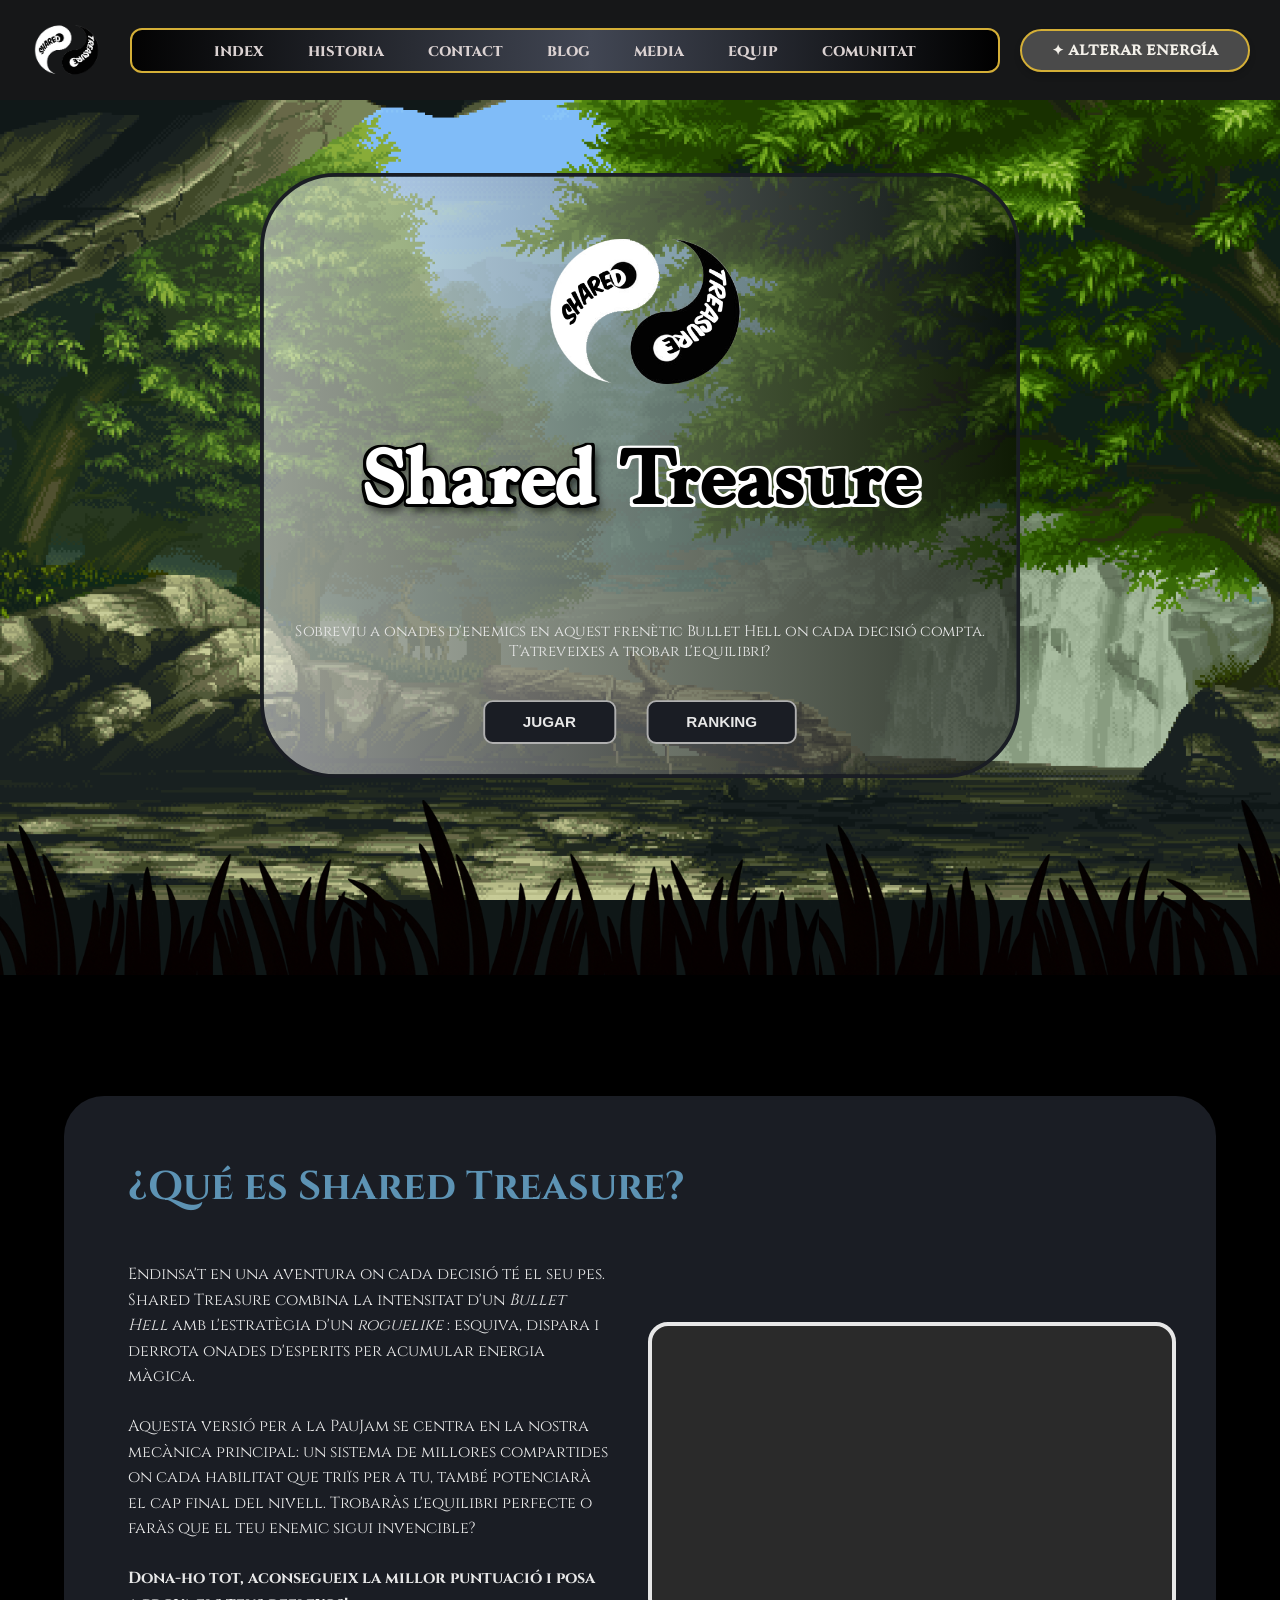
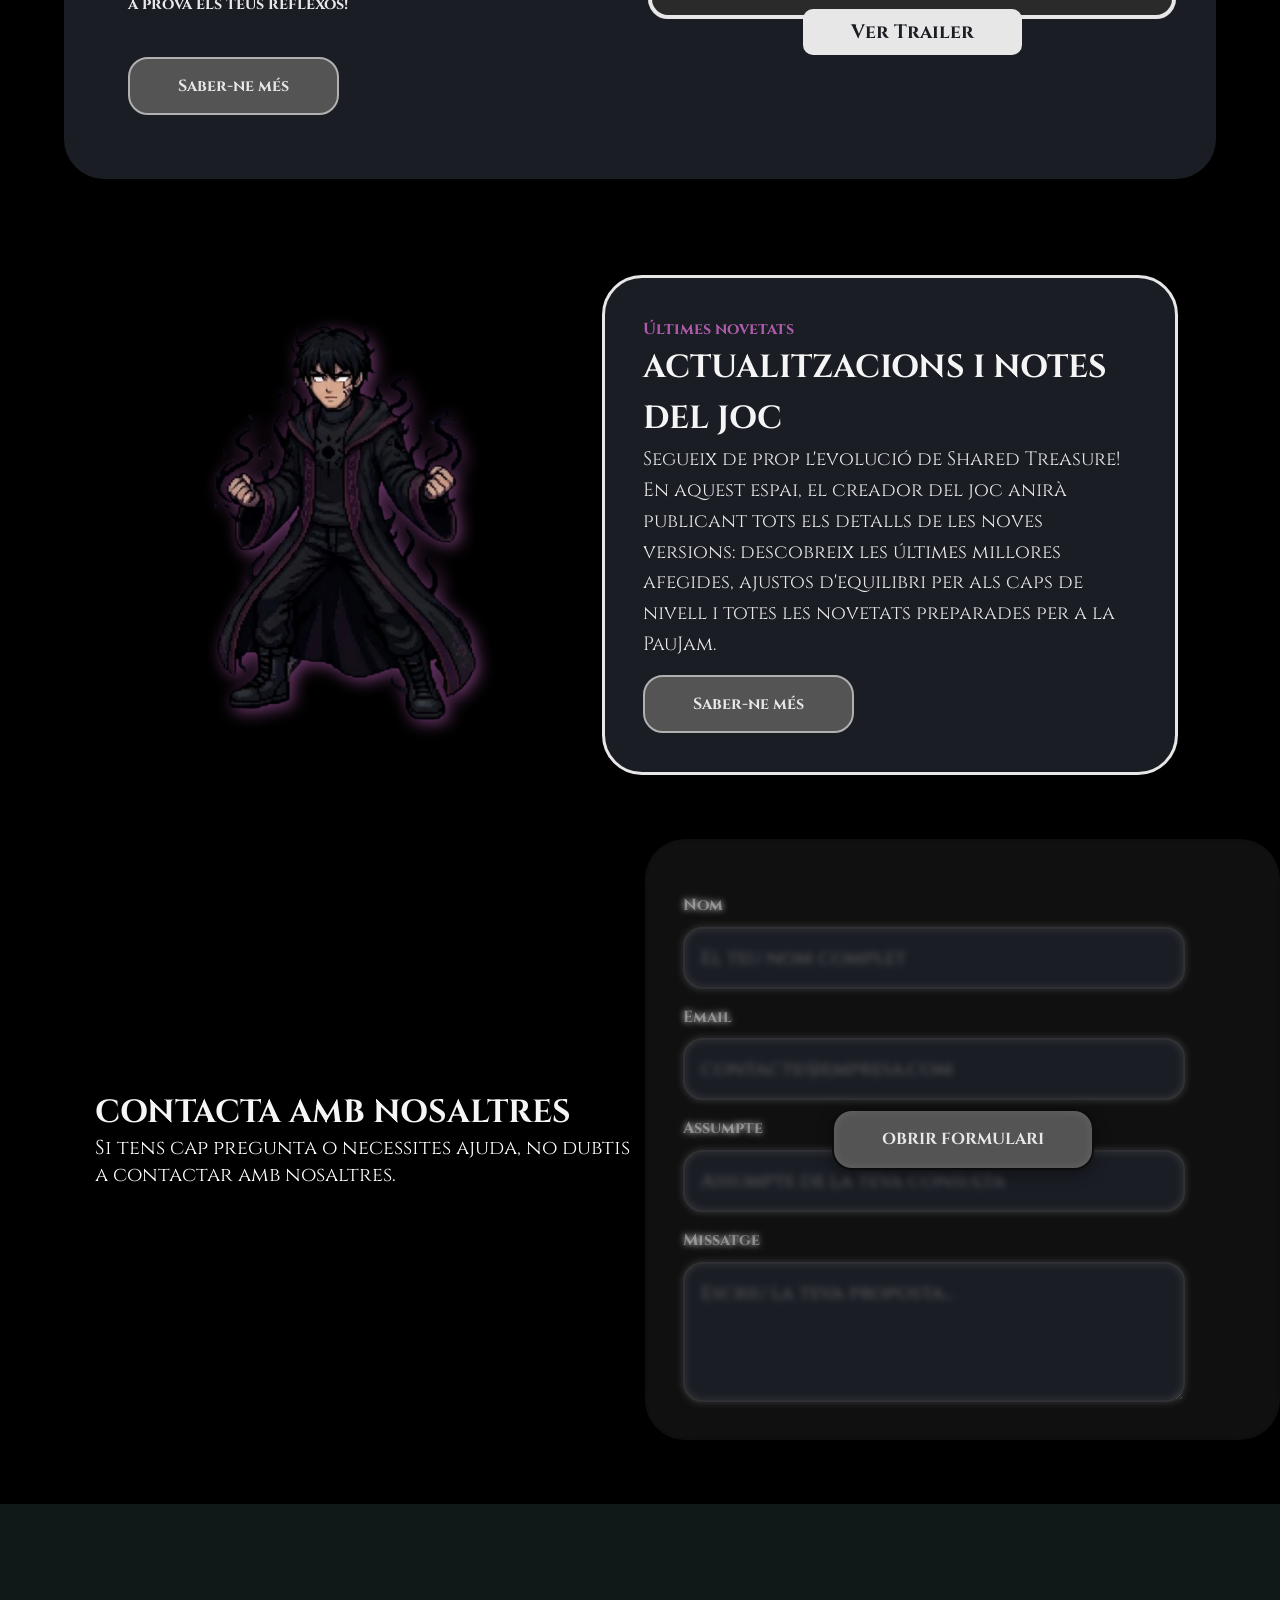
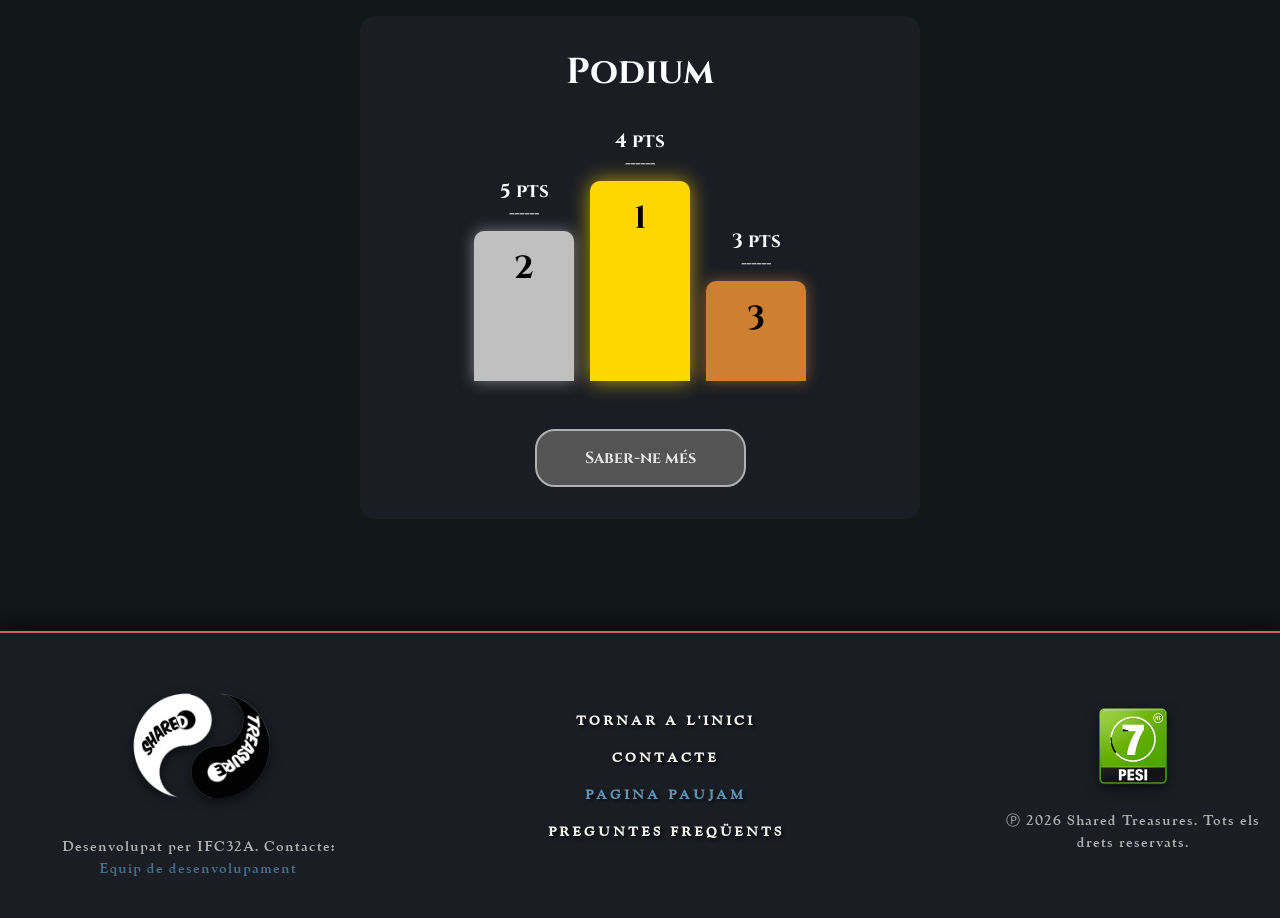
==== index.html @ 717f4143 "Refactor contactoIndex layout to use grid for better responsiveness and adjust padding for improved " ====
<!DOCTYPE html>
<html lang="es" data-theme="light">
<head>
    <meta charset="UTF-8">
    <meta name="viewport" content="width=device-width, initial-scale=1.0">

    <title>Shared Treasure</title>
 
    <link href="https://fonts.googleapis.com/css2?family=Cinzel:wght@600;800&family=Crimson+Text:ital,wght@0,400;0,600;1,400&display=swap" rel="stylesheet">
    <link rel="icon" href="assets/images/game-logo.png">
    <title>Project Y</title>
    <link rel="stylesheet" href="StylesCSS/styleIndex.css">
    <link rel="stylesheet" href="StylesCSS/style.css">
    <link rel="stylesheet" href="StylesCSS/headerYFooter.css">
    <link rel="stylesheet" href="./StylesCSS/subsites/contacte.css">
    <link rel="stylesheet" href="StylesCSS/lightTheme.css">
    
    


</head>
<body class="bodyIndex">
    <header>
        <div class="box" style="grid-area: box1;">  
            <img class="logo" src="assets/images/game-logo.png" alt="imagen del logo del juego"> 
        </div>
        
        <div class="center-nav" style="grid-area: box2;">
            <input type="checkbox" id="menu-toggle" class="menu-toggle">
            <label for="menu-toggle" class="hamburger">☰</label>
            <ul>
                <li><a href="index.html">Index</a></li>
                <li><a href="subsites/historia.html">Historia</a></li>
                <li><a href="subsites/contacte.html">Contact</a></li>
                <li><a href="subsites/blog.html">Blog</a></li>
                <li><a href="subsites/media.html">Media</a></li>
                <li><a href="subsites/equip.html">Equip</a></li>
                <li><a href="subsites/comunidad.html">comunitat</a></li>      
            </ul>
        </div>
        
        <div class="change-theme" style="grid-area: box3;">
            <button class="theme-toggle" id="theme-toggle" aria-label="Cambiar Tema Color"> ✦ Alterar Energía </button>
        </div>   
    </header>
    <img id="easter-egg" src="assets/images/characters/nerd-emoji.gif" style="display: none; position: fixed; top: 50%; left: 50%; transform: translate(-50%, -50%); z-index: 9999; width: 300px;">


    <section class="heroSection ">
    
    <div class="heroContent">
        <img class="hero-logo" src="assets/images/game-logo.png" alt="Logo de Shared Treasure">
        <h1>Shared <span class="inverse">Treasure</span></h1>
        <p>Sobreviu a onades d'enemics en aquest frenètic Bullet Hell on cada decisió compta. T'atreveixes a trobar l'equilibri?</p>
        <div class="hero-buttons">
            <a href="https://kitsune076.itch.io/shared-treasure"><button class="heroBtn" type="button">JUGAR</button></a>
            <a href="subsites/comunidad.html"><button class="heroBtn" type="button">RANKING</button></a>
        </div>
    </div>

    <div class="shape-divider">
        <div class="franja-negra"></div>
    </div>
    </section>

    <section class="about-section ">
        <div class="about-content autoShow">
            <h2>¿Qué es Shared Treasure?</h2>

            <div class="about-grid">
                <div class="about-text">
                    <p>Endinsa't en una aventura on cada decisió té el seu pes. Shared Treasure combina la intensitat d'un <em>Bullet Hell</em> amb l'estratègia d'un <em>roguelike</em> : esquiva, dispara i derrota onades d'esperits per acumular energia màgica.</p>

                    <p>Aquesta versió per a la PauJam se centra en la nostra mecànica principal: un sistema de millores compartides on cada habilitat que triïs per a tu, també potenciarà el cap final del nivell. Trobaràs l'equilibri perfecte o faràs que el teu enemic sigui invencible?</p>

                    <p><strong>Dona-ho tot, aconsegueix la millor puntuació i posa a prova els teus reflexos!</strong></p>
                    <button class="btn-learn-more"><a href="subsites/historia.html"> Saber-ne més</a></button>
                </div>

                <div class="about-video">
                    <video src="assets/videos/media/trailerJuego.mp4" autoplay loop>
                    Error, no supported video format. Please try again later.
                    </video>
                    <div class="watch-trailer-text">Ver Trailer</div>
                </div>
            </div>
        </div>
    </section>
    <section class="history-section ">

        <div class="image-history imageReveal">
            <img src="./assets/images/characters/Lin-Completo.png" class="Lin-img" alt="Imagen de Lin">
        </div>

        <div class="text-history autoShow">
            
            <h5>Últimes novetats</h5>
            <h2>Actualitzacions i notes del Joc</h2>
            <p>Segueix de prop l'evolució de Shared Treasure! En aquest espai, el creador del joc anirà publicant tots els detalls de les noves versions: descobreix les últimes millores afegides, ajustos d'equilibri per als caps de nivell i totes les novetats preparades per a la PauJam.</p>
            <button class="btn-learn-more" > <a href="subsites/blog.html"> Saber-ne més</a></button>

        </div>
            
    </section>

<section class="contactoIndex"> 
    <div class="contactoIndex-content autoShow " style="grid-area: box1">    
            <h2>Contacta amb nosaltres</h2>
            <p>Si tens cap pregunta o necessites ajuda, no dubtis a contactar amb nosaltres.</p>
        </div>
        <div class="contactoformOculto autoShow" >    
                  <div class="block-overlay">
                     <a href="subsites/contacte.html" class="btn-reveal"> OBRIR FORMULARI</a>
                 </div>

                <form id="contacte-form" class="contacte-form-fake">
                        <div class="form-group">
                            <label for="nombre">Nom</label>
                            <input type="text" disabled placeholder="El teu nom complet">
                        </div>

                        <div class="form-group">
                            <label for="email">Email</label>
                            <input type="email" disabled placeholder="contacte@empresa.com">
                        </div>

                        <div class="form-group">
                            <label for="asunto">Assumpte</label>
                            <input type="text" disabled placeholder="Assumpte de la teva consulta">
                        </div>

                        <div class="form-group">
                            <label for="mensaje">Missatge</label>
                            <textarea rows="4" disabled placeholder="Escriu la teva proposta..."></textarea>
                        </div>
                 </form>        
        </div>       
</section>
<div class="containerPrincipal-comunidad">
    <div class="container-comunidad autoShow"  style="grid-area: box2">
        <section>
            <h2>Podium</h2>
            <section class="podium">
                <section>
                    <div>
                        <p class="points2">5 pts</p>
                        <h4 id="namePlayer2">------</h4>
                    </div>
                    <div class="second-place">2</div>
                </section>
                <section>
                    <div>
                        <p class="points1">4 pts</p>
                        <h4 id="namePlayer1">------</h4>
                    </div>
                    <div class="first-place">1</div>
                </section>
                <section>
                    <div>
                        <p class="points3">3 pts</p>
                        <h4 id="namePlayer3">------</h4>
                    </div>
                    <div class="third-place">3</div>
                </section>
            </section>
        </section>
        <section >
        <button class="btn-learn-more"><a href="subsites/comunidad.html"> Saber-ne més</a></button>
</div>

</div>
     

    
    <footer>
     <div class="container-logo-footer" style="grid-area: box1;">  
            <img class="logo-footer" src="assets/images/game-logo.png" alt="imagen del logo del juego"> 
            <p>Desenvolupat per IFC32A. Contacte: <a href="subsites/equip.html">Equip de desenvolupament</a> </p>   
    </div>
   
    <div class="footer-nav" style="grid-area: box2;">
            <input type="checkbox" id="menu-toggle" class="menu-toggle">
            <ul>
                <li><a href="index.html">Tornar a l'inici</a></li>
                <li><a href="subsites/contacte.html">Contacte</a></li>
                <li><a href="https://jaumepericasoliver.github.io/paujam_25_26/" style="color: #5D93B4; text-decoration: none;">Pagina PauJam</a></li>    
                <li><a href="subsites/comunidad.html">Preguntes Freqüents</a></li>                  
            </ul>
    </div>
         <div class="Container-pesi" style="grid-area: box3;">  
            <img class="logoPesi" src="assets/images/pesi.png" alt="imagen del logo de pesi"> 
            <p>Ⓟ 2026 Shared Treasures. Tots els drets reservats.</p>
    </div>
    </footer>

   
  
    <script src="scripts/header.js"></script>
    <script src="scripts/alterarenergia.js"></script>
    <script src="scripts/fetch.js"></script>
</body>
</html>
---- StylesCSS/styleIndex.css ----
:root {
    --shader-angle: 150deg;
}

body {
    background-color: #101818 !important;

}
/* Sección hero */
.heroSection {
    position: relative; /* Clave para posicionar el shape divider abajo */
    height: 100vh;
    display: flex;
    justify-content: center;
    align-items: center;
    text-align: center;
    overflow: hidden;

    background-image: url('../assets/images/backgrounds/1b456377a9dce67a7dc3630260aa7572.gif');
    /* 
    background-image: url('../assets/images/backgrounds/index_bkg_pixelArt.gif');            probar entre estos 2 fondos
    background-image: url('../assets/images/backgrounds/1b456377a9dce67a7dc3630260aa7572.gif');
    */
    background-size: cover;
    background-position: center;
    background-attachment: fixed;
}

.heroText{
    display: flex;
    flex-direction: column;
    justify-content: center;
    align-items: center;
}

.heroContent {
    display: flex;
    flex-direction: column;
    align-items: center;
    gap: 1rem;
    color: var(--color3);
    z-index: 2;
    padding: 2rem;
    max-width: 800px;
    margin-top: -100px;

    background: linear-gradient(90deg, #f7f7f88a 0%, #0708088a 100%);
    border: solid 4px var(--color0);
    border-radius: 80px;
}

.hero-logo {
    width: 250px;
}

/* h1 del titulo */
h1 {
    font-size: 5em;
    font-weight: bold;
    padding-bottom: 1em;
    color: #fff;
    font-family: 'IndiraK', Georgia, serif;

    /* text shadow es una alternativa a -webkit-text-stroke: #000 1px;, ya que se veia distinto dependiendo del navegador (en firefox se veia bien y en vivaldi no)*/

    text-shadow: 
        /* diagonal */
        -3px -3px 0 #000,  
         3px -3px 0 #000,
        -3px  3px 0 #000,
         3px  3px 0 #000,
        /* arriba, abajo, izquierda, derecha */
         0px -3px 0 #000,
         0px  3px 0 #000,
        -3px  0px 0 #000,
         3px  0px 0 #000,
        /* Sombra*/
         4px  6px 10px rgba(0, 0, 0, 0.85);
}

.inverse {
    color: #000;
    text-shadow: 
        /* diagonal */
        -3px -3px 0 #fff,  
         3px -3px 0 #fff,
        -3px  3px 0 #fff,
         3px  3px 0 #fff,
        /* arriba, abajo, izquierda, derecha */
         0px -3px 0 #fff,
         0px  3px 0 #fff,
        -3px  0px 0 #fff,
         3px  0px 0 #fff;
}
/* botones */
.hero-buttons {
    display: flex;
    gap: 2rem;
    margin-top: 1.5rem;
}
.heroBtn {
    background-color: var(--color0); 
    color: var(--color3);
    border: 2px solid var(--color2);
    padding: 12px 40px;
    border-radius: 10px;
    font-size: 1rem;
    font-weight: bold;
    cursor: pointer;

    transition: background-color 0.4s ease-in-out, var(--transitionEspaciadoLetras);
}

.heroBtn:hover {
    background-color: var(--color5);
    letter-spacing: var(--hoverEspaciadoLetras);
}

/* SHAPE DIVIDER - EFECTO PARALLAX (efecto de profundidad) */
.shape-divider {
    position: absolute;
    bottom: 0;
    left: 0;
    width: 100%;
    
    background-image: url('../assets/images/backgrounds/hierba-shape-divider3.png');
    background-repeat: repeat-x;
    background-position: bottom end;
    background-size: contain;
    
    height: 300px;
    z-index: 3;
    
    display: flex;
    align-items: flex-end;

    pointer-events: none; /* NO TOCAR, arregla un problema con los botones */
}

.franja-negra {
    width: 100%;
    background-color: black;
    height: 25px;
}

/* =========================================
   SECCIÓN ABOUT 
   ========================================= */
.about-section {
    background-color: black;
    color: var(--color3);
    padding: 6rem 5%;
    position: relative;
    z-index: 4;
}

.about-content {
    max-width: 1200px;
    margin: 0 auto;
    background-color: var(--color0);

    border-radius: 40px;
    padding: 4em;

}

.about-content h2 {
    font-family: 'Cinzel', serif;
    font-size: 2.5rem;
    margin-bottom: 3rem;
    color: var(--color6);
}

.about-grid {
    display: grid;
    grid-template-columns: 1fr;
    gap: 3rem;
}

.about-text p {
    margin-bottom: 1.5rem;
    line-height: 1.6;
    font-size: 1rem;
}
.btn-learn-more {
    background-color: var(--color1); 
    color: var(--color3);
    border: none;
    padding: 1em 3em;
    border-radius: 20px;
    font-size: 1rem;
    font-weight: bold;
    cursor: pointer;
    margin-top: 1rem;
    border: solid 2px var(--color2);
    font-family: 'Cinzel', serif;

    transition: background-color 0.5s ease-in-out, color 0.5s ease-in-out, padding 0.4s ease-in-out, var(--transitionEspaciadoLetras);
}

.btn-learn-more a {
    color: inherit;
    text-decoration: none;
}

.btn-learn-more:hover {
    background-color: var(--color2);
    color: var(--color0);
    padding: 1em 5em;
    letter-spacing: var(--hoverEspaciadoLetras);
}

.about-video {
    display: flex;
    flex-direction: column;
    align-items: center;
    position: relative;
}
.about-video video {
    width: 110%;
    aspect-ratio: 16 / 9;
    object-fit: cover;
    border-radius: 20px;
    background-color: #2a2a2a;

    border: solid 4px var(--color3);
}

.watch-trailer-text {
    background-color: var(--color3);
    color: var(--color0);
    padding: .5em 2.5em;
    font-weight: bold;
    font-size: 1.2rem;
    border-radius: 10px;
    text-align: center;
    
    margin-top: -10px; 
    position: relative;
    z-index: 2;
}

header {
    background-color: #182020;
}

.history-section {
    background-color: #000000;
    display: flex;
    justify-content: center;
    align-items: center;
    gap: 10px; 

    
}
.text-history {
    color: var(--color3);
   
    padding: 2em;
    border-radius: 40px;
    background-color: var(--color0);
    font-size: 1.2rem;
    line-height: 1.6;
    border: solid 3px var(--color3);
    width: 45%;
}
.text-history h2 {
    font-family: 'Cinzel', serif;
    font-size: 2rem;
    color: whitesmoke;
    text-transform: uppercase;
}

.text-history h5 {
    font-family: 'Cinzel', serif;
    color:rgba(186, 96, 181, 0.936);
    
}

.autoShow{
    animation: text-appear both;
    animation-timeline: view();
    animation-range: entry 20% cover 100vh;
}

@keyframes text-appear {
    from {
        opacity: 0;
        transform: translateY(100px);
    }
    to {
        opacity: 1;
        transform: translateY(0);
    }
}


.imageReveal {
    animation: image-reveal both;
    animation-timeline: view(50% 20%);

}

@keyframes image-reveal {
    from {
        opacity: 0;
        transform: translateY(100px);
    }
    to {
        opacity: 1;
        transform: translateY(0);
    }
}

.image-history  img{
    display: flex;
    width: 70%;
    border-radius: 20px;
filter: drop-shadow(4px 4px 8px rgba(162, 82, 158, 0.66));
}

.image-history {
    display: flex;
    justify-content: center;
    align-items: center;
    padding: 2em;
    
}

.contactoIndex {
    background-color: #000000;
    display: grid;
   grid-template-areas:
        "box1 box2";

     grid-template-columns: 1fr 1fr;
    justify-content: center;
    align-items: center;
    gap: 10px; 
    padding: 4em 0;
}

.contactoIndex h2 {
    font-family: 'Cinzel', serif;
    font-size: 2rem;
    color: whitesmoke;
    text-transform: uppercase;
}

.contactoIndex-content {
    color: white;
    padding-left: 15%;
   
}
.contactoIndex-content p{
    font-size: 20px;
}

.contactoformOculto {
    color: var(--color3);
    padding: 2em;
    border-radius: 40px;
    background-color: var(--color0);
    font-size: 1.2rem;
    line-height: 1.6;
    width: 100%;
    background: rgba(20, 20, 20, 0.6);
    padding-right: 15%;
    
}
.block-overlay{
position: absolute;
    top: 0;
    left: 0;
    width: 100%;
    height: 100%;
    z-index: 99; 
    display: flex;
    justify-content: center;
    align-items: center;
   border-radius: 40px;
    overflow: hidden;
    text-decoration: none;
    cursor: pointer;    
    backdrop-filter: blur(3px);    
    -webkit-backdrop-filter: blur(3px)
}

.btn-reveal {
    background-color: var(--color1);
    color: var(--color3);
    padding: 1em 3em;
    border-radius: 20px;
    font-size: 1rem;
    font-weight: bold;
    cursor: pointer;
    border: solid 2px rgba(0, 0, 0, 0.85);
    font-family: 'Cinzel', serif;
    text-transform: uppercase;
    text-decoration: none;
    outline: none;
    position: relative;
    overflow: hidden;
    display: inline-block;
    transition: all 0.4s cubic-bezier(0.25, 0.8, 0.25, 1);
    box-shadow: 0 4px 15px rgba(0, 0, 0, 0.4), inset 0 0 10px rgba(255, 255, 255, 0.1);
}

.btn-reveal a {
    color: inherit;
    text-decoration: none !important;
    display: block;
    border: none;
    outline: none;
}

.btn-reveal::before {
    content: '';
    position: absolute;
    top: 0;
    left: -100%;
    width: 100%;
    height: 100%;
    background: linear-gradient(120deg, transparent, rgba(255, 255, 255, 0.2), transparent);
    transition: all 0.6s;
}

.btn-reveal:hover {
    background-color: var(--color2);
    color: var(--color0);
    padding: 1em 4em;
    letter-spacing: .3em;
    box-shadow: 0 0 25px var(--color2);
    transform: translateY(-3px);
    border-color: var(--color0);
    outline: none;
}

.btn-reveal:hover::before {
left: 100%;
}

.btn-reveal:focus, .btn-reveal:active {
    outline: none !important;
    box-shadow: 0 0 25px var(--color2);
}
.container-comunidad {
    text-align: center;
    padding: 2rem;
    background-color: #1a1d24;
    margin: 2rem 5%;
    border-radius: 15px;
    color: #ffffff;
    font-size: x-large  ;
    width: 50%;
}
.containerPrincipal-comunidad {
    display: flex;
    justify-content: center;
    align-items: center;
    margin: 5em;
}

.podium {
    display: flex;
    align-items: flex-end;
    justify-content: center;
    gap: 1rem;
    margin: 2rem 0;
}

.podium > section {
    display: flex;
    flex-direction: column;
    align-items: center;
    width: 100px;
    transition: transform 0.3s ease;
}

.podium > section:hover {
    transform: translateY(-5px);
}

.podium p {
    margin: 0;
    font-size: 1.2rem;
    font-weight: bold;
}

.podium h4 {
    margin: 0;
    padding-bottom: 0.5rem;
    font-size: 0.9rem;
}

.first-place, .second-place, .third-place {
    width: 100%;
    display: flex;
    justify-content: center;
    padding-top: 1rem;
    font-size: 2rem;
    font-weight: bold;
    color: #000000;
    border-radius: 10px 10px 0 0;
}

.first-place {
    height: 200px;
    background-color: #FFD700;
    box-shadow: 0 0 20px rgba(255, 215, 0, 0.7);
}

.second-place {
    height: 150px;
    background-color: #C0C0C0;
    box-shadow: 0 0 15px rgba(192, 192, 192, 0.6);
}

.third-place {
    height: 100px;
    background-color: #CD7F32;
    box-shadow: 0 0 15px rgba(205, 127, 50, 0.6);
}

/* =========================================
   MEDIA QUERIES     
   ========================================= */

@media (min-width: 850px) {
    .about-grid {
        grid-template-columns: 1fr 1fr;
        gap: 4rem;
        align-items: center;
    }
}
@media(max-width: 1250px) {
    .history-section {
        display: flex;
        flex-direction: column;
    }
    .text-history {
        width: 70%;
    }
    .contactoIndex {
        display: flex;
        flex-direction: column;
        
    }
    .contactoformOculto {
        width: 70%;
    }
    .contactoIndex-content {
        padding-right: 15%;
    }
    .containerPrincipal-comunidad {
    display: flex;
    justify-content: center;
    align-items: center;

    margin: 0;
}
.container-comunidad {
   
    width: 80%;
}
}
@media (max-width: 768px) {
    .history-section {
        flex-direction: column;
    }
    .text-history {
        width: 90%;
    }
    .contactoIndex {
        display: flex;
        flex-direction: column;
        
        
    }
    .contactoformOculto {
        width: 80%;
        padding: 10%;
    }


    .heroContent {
        padding: 1.5rem;
        border-radius: 30px;
        width: 90%;
        margin-top: -50px;
    }

    .hero-logo {
        width: 180px;
    }

    h1 {
        font-size: 3em;
        padding-bottom: 0.5em;
    }

    .hero-buttons {
        flex-direction: column; 
        gap: 1rem;
        width: 100%;
    }

    .heroBtn {
        width: 100%; 
    }

    .shape-divider {
        height: 300px; 
        width: 900px;
    }
    
    .about-section {
        padding: 3rem 5%;
    }

    .about-content {
        padding: 2em 1.5em; 
        border-radius: 20px;
    }

    .about-content h2 {
        font-size: 1.8rem;
        margin-bottom: 1.5rem;
        text-align: center;
    }

    .btn-learn-more {
        width: 100%;
        text-align: center;
        padding: 1em;
    }

    .btn-learn-more:hover {
        padding: 1em; 
    }

    .about-video video {
        width: 100%;
    }
}
@media (max-width: 1700px) {
    .shape-divider {
        height: 200px;
    }

    .scroll-cover-container {
        margin-top: -225px; 
    }
    .heroContent {
        margin-top: -150px; 
        transform: scale(0.95);
    }
    .hero-logo {
        width: 220px;
    }
}
@media (max-width: 412px){
    .shape-divider {
        height: 250px;
        width: 700px;
    }
    .franja-negra {
        height: 100px;
    }
    .history-section h2{
        font-size: 1.5rem;
    }
}
---- StylesCSS/style.css ----
/* Este es el archivo css principal, contiene todos los elementos comunes que se pueden repetir en los diferentes archivos */
:root {
    /*PALETA DE COLORES  (por ahora colores provisionales)*/
    --color0: #1A1D24; /* negro claro*/
    --color00: #1a1d24e5; /* negro claro con transparencia */
    --color1: #545454; /* Gris oscuro*/
    --color2: #B0B0B0; /* Gris claro*/
    --color3: #E7E7E7; /* Blanco */
    --color4: #FFDC4A; /* Amarillo */
    --color5: #4a7c59; /* Verde */
    --color6: #5d93b4; /* Azul */
    --color6b: #2460ad; /* Azul oscuro*/
    --color7: #c16767; /* rojo */
    --color7b: #a02323; /* tono más oscuro del rojo */

    /* Animaciones ()*/
    --transitionEspaciadoLetras: letter-spacing 0.4s ease-in-out;
    --hoverEspaciadoLetras: 0.5em;
}
* { /*esto reduce los bordes "predeterminados" del navegador*/
    margin: 0;
    padding: 0;
    box-sizing: border-box;
}

/* Linea horizontal */
.horizontal-line{
    margin: 0 10%;
    margin-top: 5rem;
    margin-bottom: 0;
    border-radius: 10px;
    padding: .2rem;
    border: none;
    background-color: #B0B0B0;
}

body {
    margin: 0;
    background-color: #4a4a4a; 
    font-family: 'IndiraK', Georgia, serif; 
}

body.dark-theme {
    --fondo-body: var(--color0); /* Cambia el fondo gris a negro claro */
    --color2: #333333;
}


@font-face {
    font-family: 'IndiraK';
    src: url('../assets/fonts/Indira_K.ttf') format('truetype');
    font-weight: normal;
    font-style: normal;
}
.h2-title-yellow {
    text-align: center;
    padding: .5em 0;
    color: var(--color4);
    font-size: 2em;
}
.h2-title-blue {
    text-align: center;
    padding: .5em 0;
    color: var(--color6);
    font-size: 2em;
}
.h2-title-green {
    text-align: center;
    padding: .5em 0;
    color: var(--color5);
    font-size: 2em;
}
---- StylesCSS/headerYFooter.css ----
/*CSS DE HEADER Y FOOTER */

@font-face {
    font-family: 'IndiraK';
    src: url('../assets/fonts/Indira_K.ttf') format('truetype');
    font-weight: normal;
    font-style: normal;
}
:root {
    --bg-claro: #F4F1EA;
    --bg-oscuro: #1A1D24;
    --accent-green: #4A7C59;
    --accent-glow: #68A678;
    --accent-gold: #D4AF37;
    --accent-blue: #5D93B4;
    --accent-earth: #C17767;
}

/* |-----------------------| Header |-----------------------| */

header {
    padding: 15px 30px;
    align-items: center;
    background-color: #383838;
    display: grid;
    text-decoration: none;
    color: #F4F1EA; 
    font-family: 'IndiraK', Georgia, serif;
    grid-template-columns: 80px 1fr auto;
    grid-template-areas: "box1 box2 box3";  
    border-bottom: 2px solid #222; 
    gap: 20px;
    position: sticky;
    top: 0;
    z-index: 1000;
    
    width: 100%;
    box-sizing: border-box;
    transition: all 0.4s ease; 
}

/* Efecto flotante SOLO cuando se hace scroll */
header.header-transparent {
    background-color: rgba(56, 56, 56, 0.8); 
    backdrop-filter: blur(3px); 
    
    width: 85%; 
    max-width: 1200px;
    margin: 15px auto; 
    top: 15px; 
    border-radius: 50px; 
    border: 2px solid var(--accent-gold);
    box-shadow: 0 10px 0px rgba(0, 0, 0, 0.3);
}

   header.header-transparent .logo {
        width: 40px;
    }

    header.header-transparent .theme-toggle {
        font-size: 0;
        width: 40px;
        height: 40px;
        padding: 0;
        border-radius: 50%;
    }

    header.header-transparent .theme-toggle::after {
        content: "✦";
        font-size: 15px;
    }

    header.header-transparent .center-nav {
        background: none; 
        border: none;    
        padding: 0;
        justify-content: center;
        position: static; 
    }

    header.header-transparent .hamburger {
        display: block; 
    }

    header.header-transparent .center-nav ul {
        display: none; 
        border-radius: 5px;
        flex-direction: column;
        position: absolute;
        top: 72px;
        width: 30%;
        background-color: rgba(49, 49, 49, 0.781);
        border-bottom: 2px solid #cca633;
        padding: 0px 0;
        gap: 15px;
        z-index: 1000;
        text-align: center;
        
    }

    header.header-transparent .menu-toggle:checked ~ ul {
        display: grid;
        
    }

    header.header-transparent .center-nav a {
        color: #f3eedc; 
        font-size: 15px;
    }

    header.header-transparent .center-nav a:hover {
        background-color: transparent;
        border-bottom: none;
        box-shadow: 0 2px 8px rgba(212, 175, 55, 0);
        border: 1px transparent ;
        color: var(--accent-gold);
        display: inline-block;
        transition: transform 0.3s ease, color 0.3s ease;
        font-size: 20px;
    
        
    }
    

.box {
    display: flex;
    align-items: center;
}

.logo {
    width: 70px;
    transition: width 0.3s ease;
}

.center-nav {
    display: flex;
    align-items: center;
    justify-content: center;
    border-radius: 12px; 
    background: linear-gradient(90deg, #030303 0%, #414653 53%, #000000 100%);
    border: var(--accent-gold) 2px solid; 
    padding: 10px 30px;
    transition: all 0.4s ease;
}



.menu-toggle {
    display: none;
}

.hamburger {
    display: none; 
    font-size: 28px;
    color: var(--accent-gold);
    cursor: pointer;
}

.center-nav ul {
    display: flex;
    list-style: none; 
    padding: 0;
    margin: 0;
    gap: 20px; 
}

.center-nav a {
    text-decoration: none;
    color: var(--color3); 
    font-family: 'IndiraK', Georgia, serif;
    font-size: 20px;
    font-weight: 800;
    text-transform: uppercase;
    padding: 6px 10px;
    border-radius: 6px;
    transition: all 0.2s ease;
    border: 2px solid transparent;
}

/* Hover con tus variables de color */
.center-nav a:hover {
    background-color: rgba(26, 29, 36, 0.8); /* Usa un tono oscuro para contrastar con el dorado */
    box-shadow: 0 2px 8px rgba(212, 175, 55, 0.4);
    border: 2px solid var(--accent-gold);
    color: var(--accent-gold);
}

.change-theme {
    display: flex;
    justify-content: flex-end;
    align-items: center;
}

.theme-toggle {
    display: inline-flex;
    align-items: center;
    justify-content: center;
    padding: 10px 30px;
    border-radius: 999px; 
    background-color: #4a4a4a; 
    border: 2px solid var(--accent-gold); 
    text-decoration: none;
    color: #F4F1EA; 
    font-family: 'IndiraK', Georgia, serif;
    font-size: 14px;
    font-weight: 700;
    text-transform: uppercase;
    cursor: pointer;
    box-shadow: 0 4px 6px rgba(0, 0, 0, 0.15); 
    transition: all 0.2s ease;
    white-space: nowrap;
}


.theme-toggle:hover {
    background-color: var(--accent-gold); 
    color: var(--bg-oscuro);
    transform: translateY(-2px);
    box-shadow: 0 6px 12px rgba(212, 175, 55, 0.3);
}


    
/* |-----------------------| Footer |-----------------------| */

footer {
    padding: 3vw 4vw;
    align-items: center;
    background-color: #1A1D24;
    display: grid;
    grid-template-columns: 25% 50% 25%;
    grid-template-areas: "box1 box2 box3";  
    border-top: 2px solid #4A7C59;
    box-shadow: 0 -10px 20px rgba(0, 0, 0, 0.5);
    gap: 2vw;
    width: 100%;
    box-sizing: border-box;
}

.container-logo-footer, .Container-pesi {
    display: flex;
    flex-direction: column;
    align-items: center;
    justify-content: center;
    text-align: center;
    gap: 15px;
}

.container-logo-footer p, .Container-pesi p {
    font-family: 'IndiraK', Georgia, serif;
    font-size: 0.90rem;
    color: #F4F1EA;
    opacity: 0.7;
    margin: 0;
    line-height: 1.5;
    letter-spacing: 1px;
}

.container-logo-footer a {
    color: #5D93B4;
    text-decoration: none;
    transition: color 0.3s ease;
    border-bottom: 1px solid transparent;
}

.container-logo-footer a:hover {
    color: #D4AF37;
    border-bottom: 1px solid #D4AF37;
    text-shadow: 0 0 8px rgba(212, 175, 55, 0.4);
}

.logo-footer {
    width: 100%;
    max-width: 150px;
    height: auto;
    filter: drop-shadow(0px 4px 6px rgba(0, 0, 0, 0.6));
}

.logoPesi {
    width: 100%;
    max-width: 180px;
    height: auto;
    filter: drop-shadow(0px 4px 6px rgba(0, 0, 0, 0.6));
}

.footer-nav {
    display: flex;
    justify-content: center;
    align-items: center;
    width: 100%;
}

.footer-nav .menu-toggle {
    display: none;
}

.footer-nav ul {
    display: flex;
    flex-direction: column; 
    align-items: center;    
    list-style: none; 
    padding: 0;
    margin: 0;
    gap: 15px; 
}

.footer-nav a {
    text-decoration: none;
    color: #F4F1EA; 
    font-family: 'IndiraK', Georgia, serif;
    font-size: 0.8rem;
    font-weight: 700;
    text-transform: uppercase;
    letter-spacing: 3px; 
    padding: 5px 20px;
    position: relative;
    transition: all 0.3s ease; 
    text-shadow: 2px 2px 4px rgba(0, 0, 0, 0.8); 
}

.footer-nav a:hover {
    color: #68A678; 
    text-shadow: 0 0 10px rgba(104, 166, 120, 0.6), 0 0 20px rgba(104, 166, 120, 0.4); 
    transform: scale(1.08); 
}

.footer-nav a::after {
    content: '';
    position: absolute;
    width: 0%;
    height: 2px;
    bottom: -2px;
    left: 50%;
    transform: translateX(-50%);
    background-color: #68A678;
    box-shadow: 0 0 8px #68A678; 
    transition: width 0.3s ease;
}

.footer-nav a:hover::after {
    width: 80%; 
}

/* |-----------------------| MEDIA QUERIES |-----------------------| */

@media (max-width: 1300px) {
    .center-nav a {
        text-decoration: none;
        color: #dbd2d2; 
        font-family: 'Cinzel', Georgia, serif; 
        font-size: 14px;
        font-weight: 800;
        text-transform: uppercase;
        padding: 6px 10px;
        border-radius: 6px;
        transition: all 0.2s ease;
    }
}

@media (max-width: 1150px) {
    .theme-toggle {
        font-size: 0;
        width: 45px;
        height: 45px;
        padding: 0;
        border-radius: 50%;
    }

    .theme-toggle::after {
        content: "✦";
        font-size: 20px;
    }
}

@media (max-width: 970px) {
    header {
        grid-template-columns: 50px 1fr 50px;
        padding: 10px 20px;
        gap: 15px;
    }

    .logo {
        width: 50px;
    }

    .theme-toggle {
        font-size: 0;
        width: 45px;
        height: 45px;
        padding: 0;
        border-radius: 50%;
    }

    .theme-toggle::after {
        content: "✦";
        font-size: 20px;
    }

    .center-nav {
        background: none; 
        border: none;    
        padding: 0;
        justify-content: center;
        position: static; 
    }

    .hamburger {
        display: block; 
    }

    .center-nav ul {
        display: none; 
        flex-direction: column;
        position: absolute;
        top: 65px;
        left: 0;
        width: 100%;
        background-color: #383838;
        border-bottom: 2px solid #cca633;
        padding: 20px 0;
        gap: 15px;
        z-index: 1000;
        text-align: center;
    }

    .menu-toggle:checked ~ ul {
        display: flex;
    }

    .center-nav a {
        color: #f3eedc; 
        font-size: 16px;
    }

    .center-nav a:hover {
        background-color: #4a4a4a;
        border-bottom: none; 
        color: #cca633; 
    }
}

@media (max-width: 800px) {
    footer {
        grid-template-columns: 1fr;
        text-align: center;
        grid-template-areas: 
            "box1"
            "box2"
            "box3";
        gap: 50px;
    }

    .container-logo-footer, .Container-pesi {
        flex-direction: column;
        gap: 10px;
    }
    header.header-transparent .center-nav ul {
        width: 80%;
        left: 10%;
        top: 61px;
    }
    .footer-nav ul {
        flex-direction: column;
        gap: 10px;
    }
}
---- StylesCSS/subsites/contacte.css ----
body {
    font-family: "Cinzel";
    color: #FFF;

    background-image: url(../../assets/images/backgrounds/pixel_art-bkg-animated.gif);
    background-size: cover;
    background-position: center;
    background-attachment: fixed;
}

header {
    background-color: #161718;
    border: none;
}

.contacte-container{
    background-color: rgba(0, 0, 0, 0.932);
    width: 90%; 
    max-width: 1200px;
    margin: -0.01em auto; /* para que no quede una linea entre contenedores */
    margin-bottom: 4em;
    padding: 2em;
    border-radius: 20px;
}
/*titulo (fondo imagen)*/
.contacte-title {
    background: radial-gradient(circle, #000000 13%, #ffffff00 78%);
    min-height: 60vh;

    display: flex;
    justify-content: center;
    align-items: center;

    position: relative;
    color: var(--color7);
    overflow: hidden;
}

.contacte-title div {
    z-index: 2;
    position: relative;
    border-radius: 40px;
    padding: 2em;
    border: solid 2px var(--color7);
}

.contacte-subtitle {
    text-align: center;
    padding: 1em 0;
    color: var(--color2);
    font-size: 2em;
    color: var(--color3);
    background: linear-gradient(90deg, #f5f2f200 20%, #1a1d24 30%, #1a1d24 70%, #ffffff00 80%);

}
/* apartado de info contacto */

.contact-grid {
    display: grid;
    grid-template-columns: 1fr;
    gap: 3rem;
    padding: 4rem 5%;
    max-width: 1400px;
    margin: 0 auto;
    color: var(--color7);
}
.contacte-info {
    text-align: center;
}
.contacte-info strong {
    color: var(--color7);
}
.contacte-link {
    border-bottom: solid 1px var(--color7);
}
.contacte-link:hover {
    border-bottom: none;
}
.contacte-info h2 {
    font-size: 2em;
    margin-bottom: 2rem;

    padding: .5em;
    background-color: var(--color0);
    border-radius: 40px;
}
.contacte-info p {
    line-height: 1.5;
    margin-bottom: 1.5rem;
    color: var(--color3);
    font-size: 1.2em;
}

.contacte-info a {
    color: var(--color7);
    text-decoration: none;
    transition: color 0.3s, var(--transitionEspaciadoLetras);
}
.contacte-info a:hover {
    color: var(--color7b);
    letter-spacing: .2em;
}
/* formulario ----------------------->*/

.contact-form-container {
    background-color: #18181896;
    padding: 2.5rem;
    border-radius: 12px;
    border: solid 1px var(--color7);
}
.contact-form {
    display: flex;
    flex-direction: column;
    gap: 1.5rem;
}

.form-group {
    display: flex;
    flex-direction: column;
    gap: .5rem;
    margin-top: 1rem;
}

.form-group label {
    font-weight: bold;
    color: var(--color3);
    font-size: 1rem;
}

.form-group input,
.form-group textarea {
    width: 100%;
    padding: 1rem;
    background-color: var(--color0);
    border: 2px solid var(--color1);
    color: white;
    border-radius: 20px;
    font-family: inherit;

    font-size: 1em;
}

.form-group input:focus,
.form-group textarea:focus {
    outline: none;
    border-color: var(--color7);
    box-shadow: 0 0 10px var(--color7b);
}

.btn-submit-container {
    display: flex;
    justify-content: center;
}
.btn-submit {
    margin-top: 1.5rem;
    padding: 1rem 2rem;

    background-color: var(--color7);
    color: var(--color3);
    border: none;
    border-radius: 10px;
    font-size: 1rem;
    font-weight: bold;
    font-family: inherit;
    cursor: pointer;
    transition: background-color 0.3s, transform 0.1s, var(--transitionEspaciadoLetras);

}
.btn-submit:hover {
    background-color: var(--color7b);
    letter-spacing: var(--hoverEspaciadoLetras);
}

/* un pequeño cambio al footer para ajustarlo con la paleta de colroes de este apartado */
footer {
    border-top: 2px solid var(--color7);
}
.footer-nav a:hover {
    color: var(--color7); 
    text-shadow: 0 0 10px rgba(156, 58, 58, 0.6), 0 0 20px rgba(104, 166, 120, 0.4); 
}
.footer-nav a::after {
    background-color: var(--color7);
    box-shadow: 0 0 8px var(--color7b); 
}


/* MEDIA QUIERIES ---> */
@media (min-width: 850px) {
    
    .contact-grid {
        grid-template-columns: 1.2fr 1.2fr;
        gap: 4rem;
        align-items: start;
    }
}
@media (max-width: 850px) {
    .contacte-subtitle {
        font-size: 1.5em;
    }
    .contact-grid {
    padding: 4rem 0;
}
}
---- StylesCSS/lightTheme.css ----
body.light-theme {
    filter: invert(1) hue-rotate(180deg);
    background-color: #101818; 
}
body.light-theme img, 
body.light-theme video, 
body.light-theme .heroSection, 
body.light-theme .shape-divider{
    filter: invert(1) hue-rotate(180deg);
}

/* personalizaciones */
body.light-theme header {
    box-shadow: 0 10px 0px rgba(255, 255, 255, 0.3);
    background-color: var(--bg-claro);
}
body.light-theme header.header-transparent {
    background-color: var(--bg-oscuro);
}
body.light-theme .first-place {
    filter: invert(1) hue-rotate(180deg);
}
body.light-theme .second-place{
    filter: invert(1) hue-rotate(180deg);
}
body.light-theme .third-place {
    filter: invert(1) hue-rotate(180deg);
}
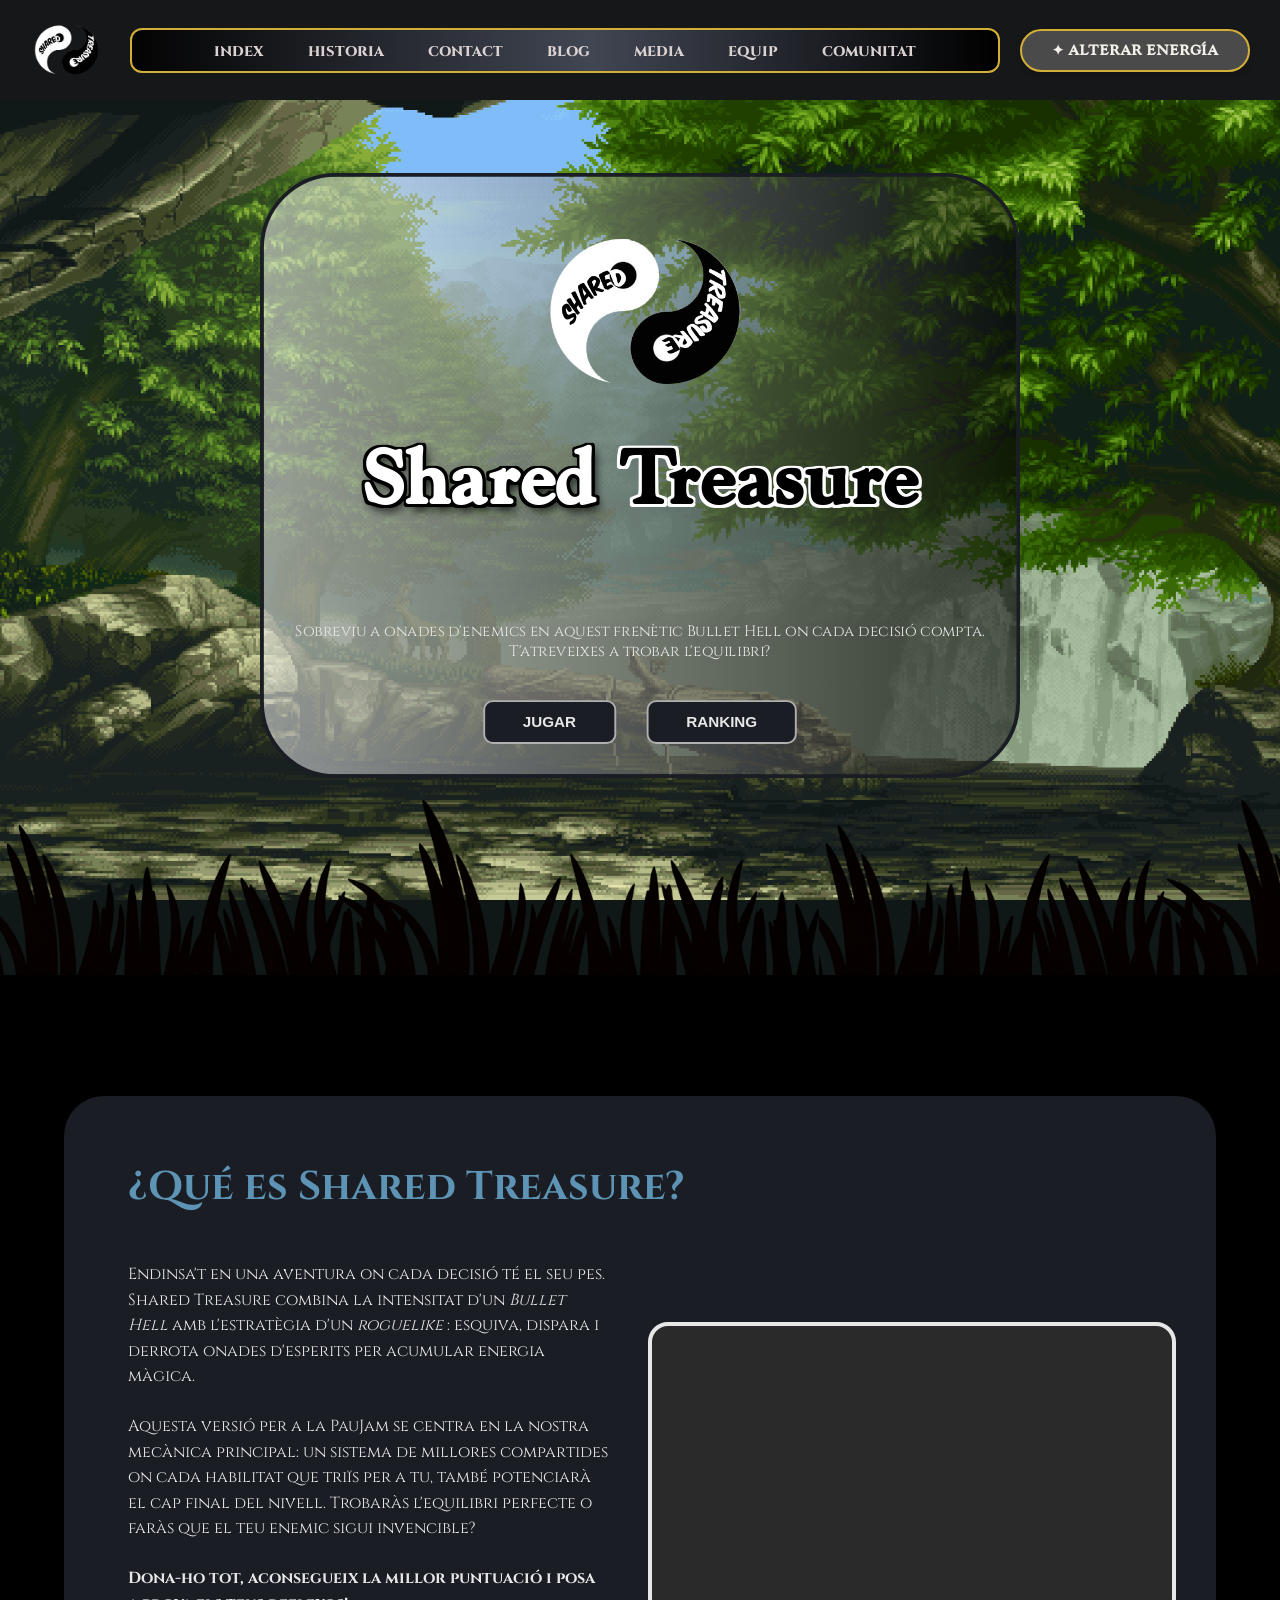
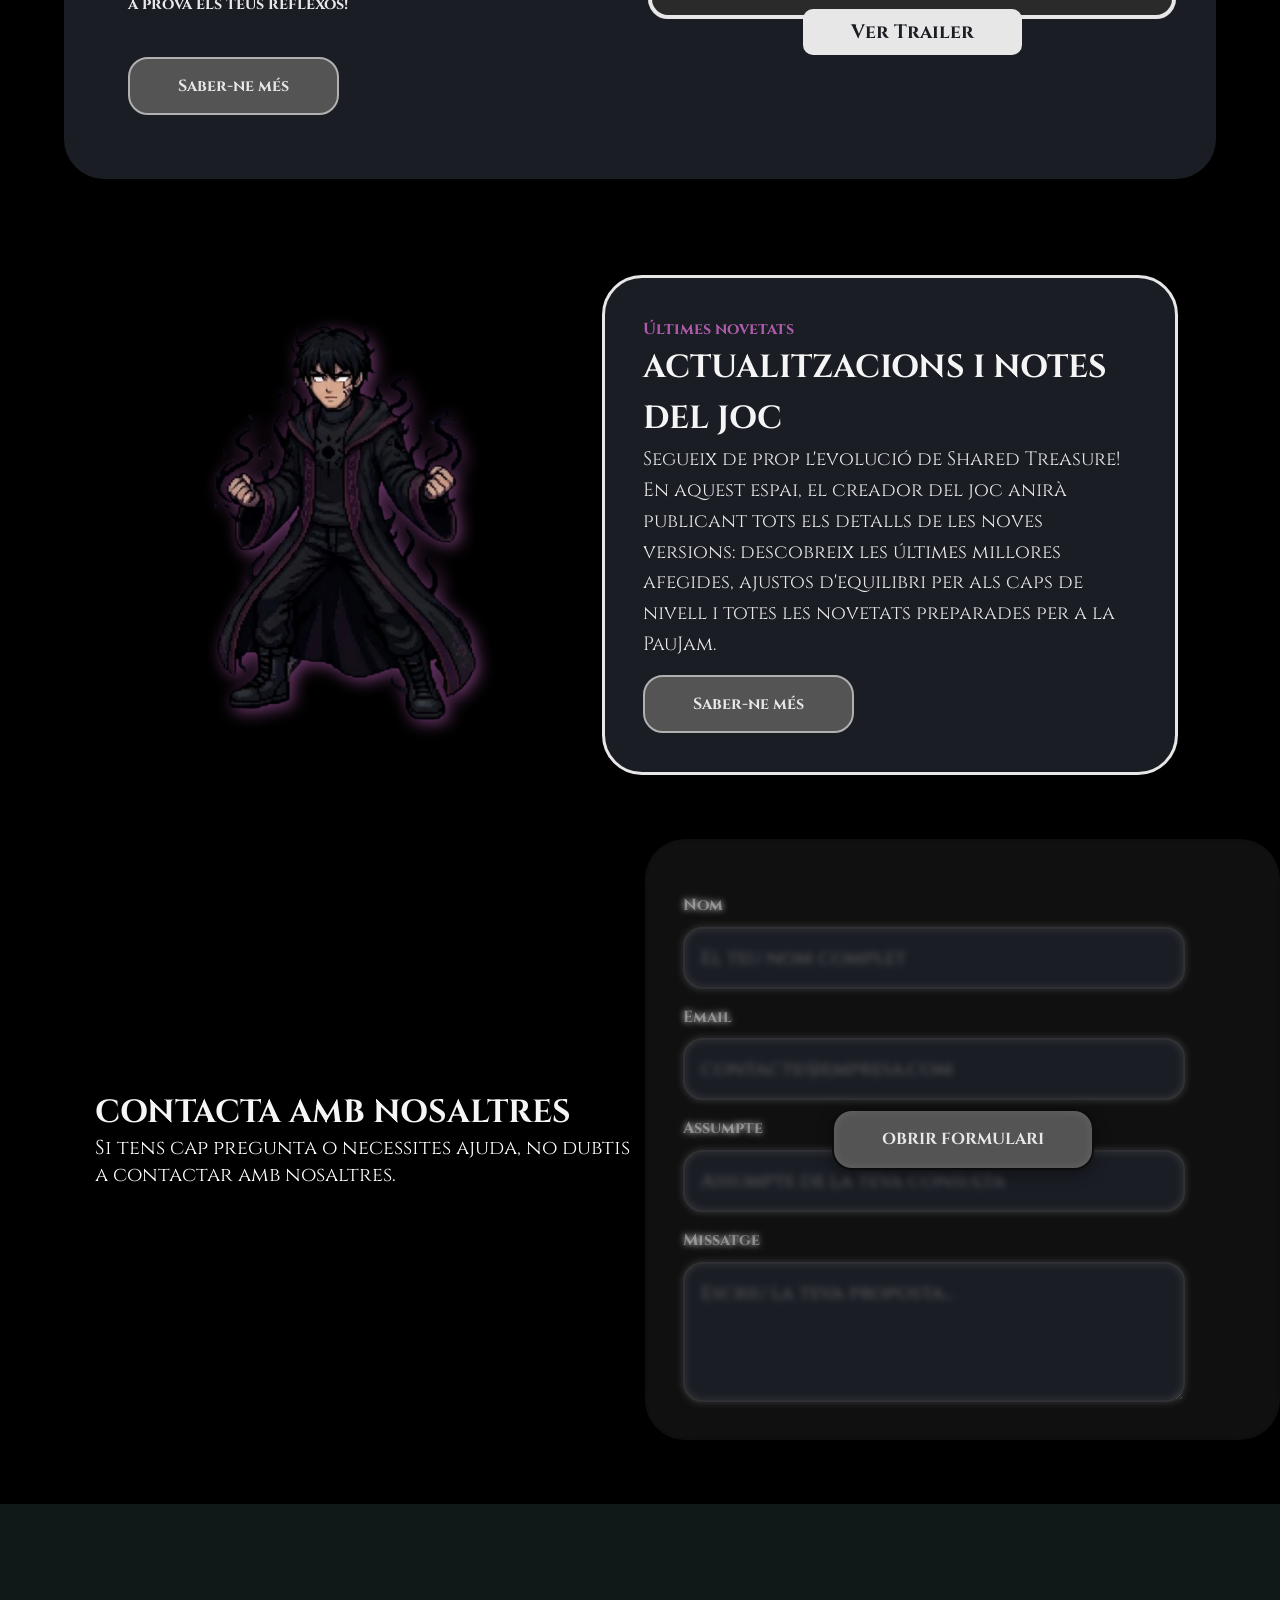
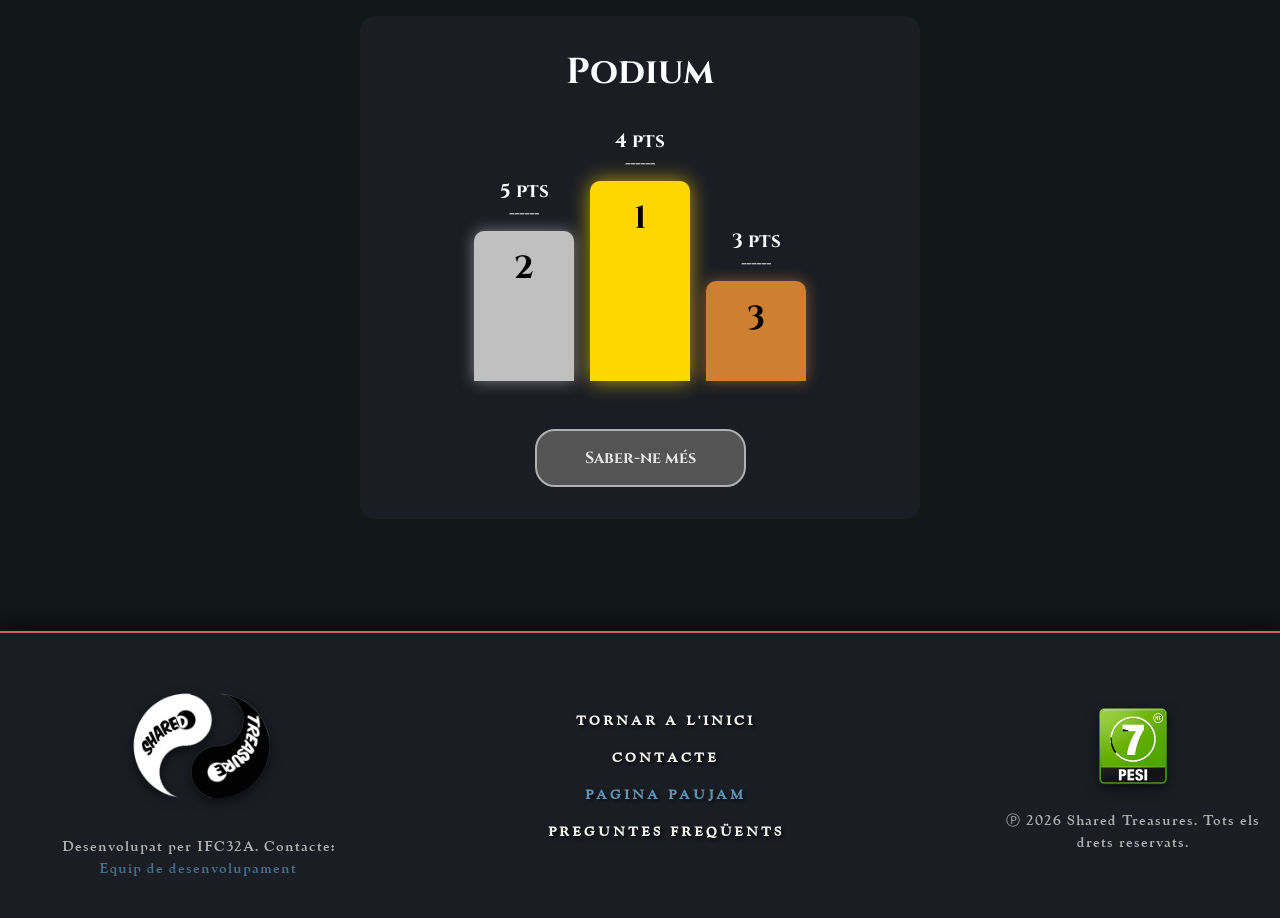
==== commit 88bfa816: "web traducida al catalan" ====
--- a/index.html
+++ b/index.html
@@ -1,5 +1,5 @@
 <!DOCTYPE html>
-<html lang="es" data-theme="light">
+<html lang="ca" data-theme="light">
 <head>
     <meta charset="UTF-8">
     <meta name="viewport" content="width=device-width, initial-scale=1.0">
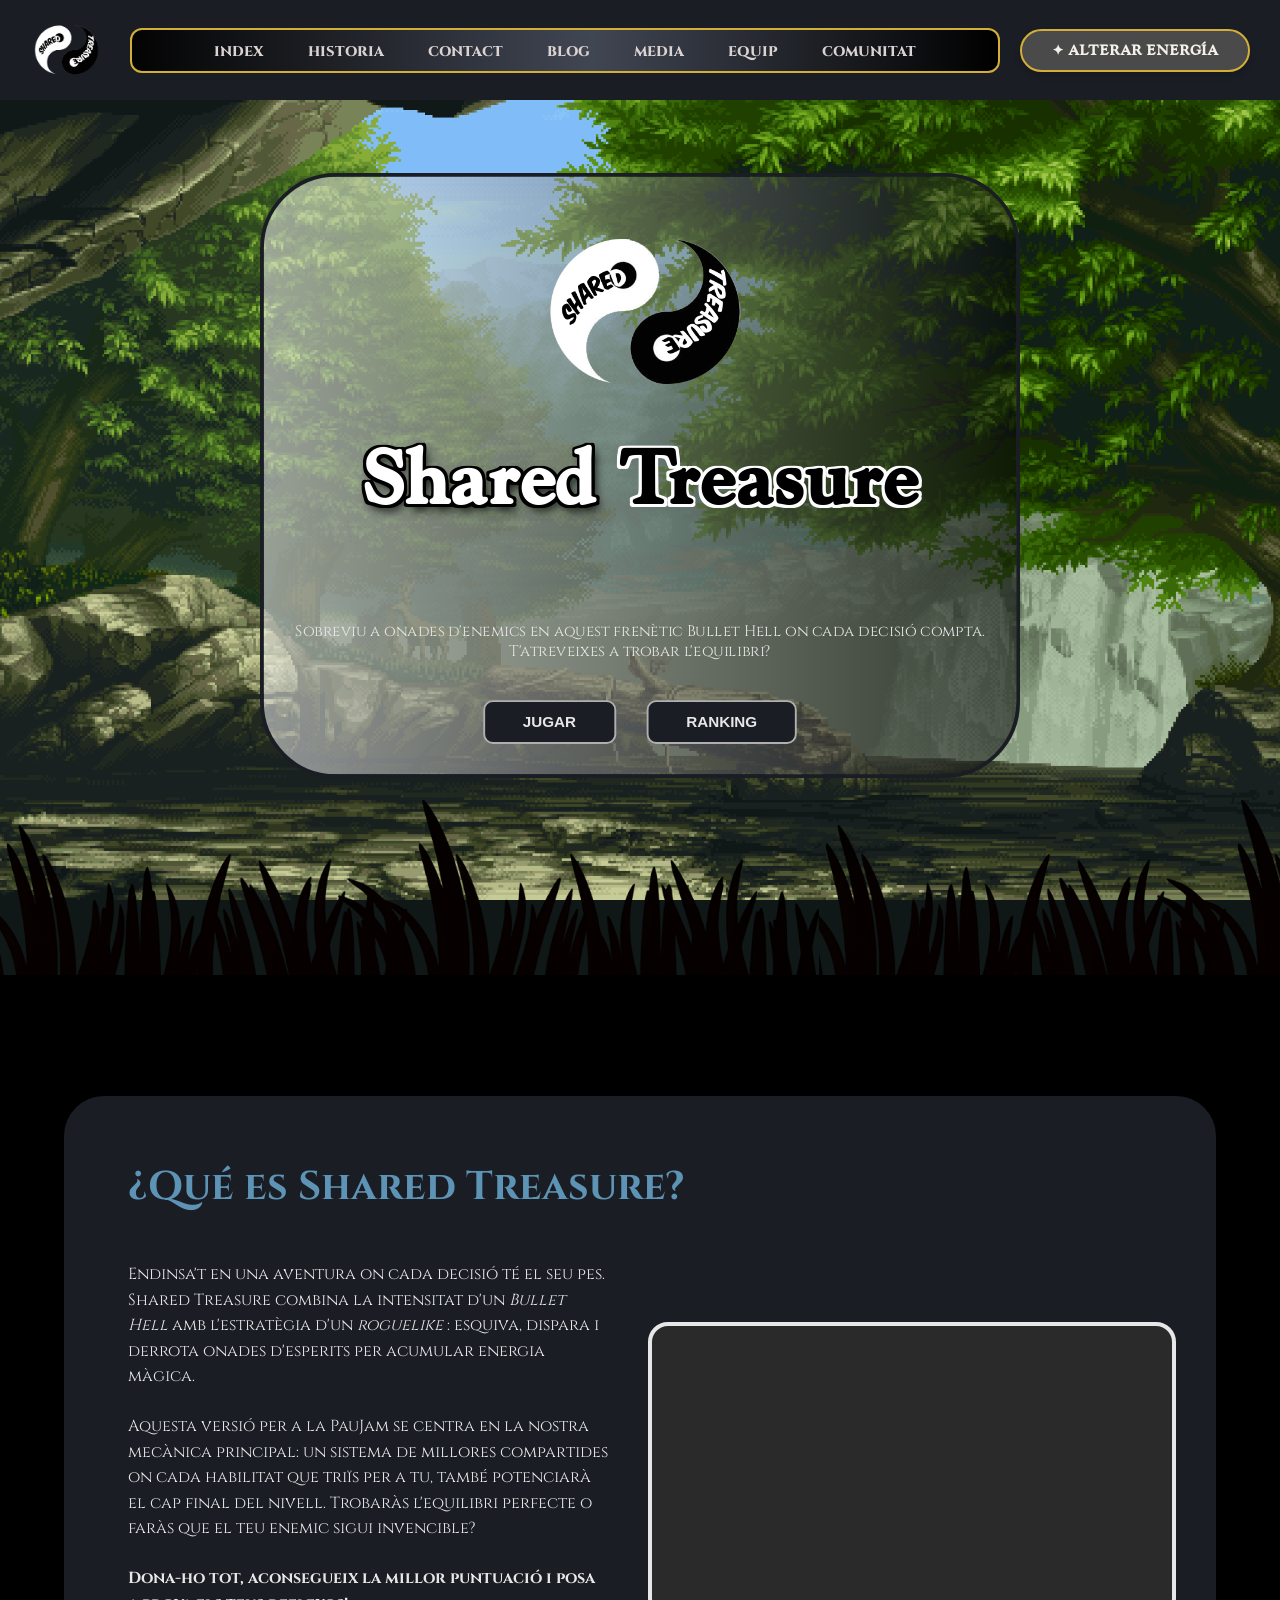
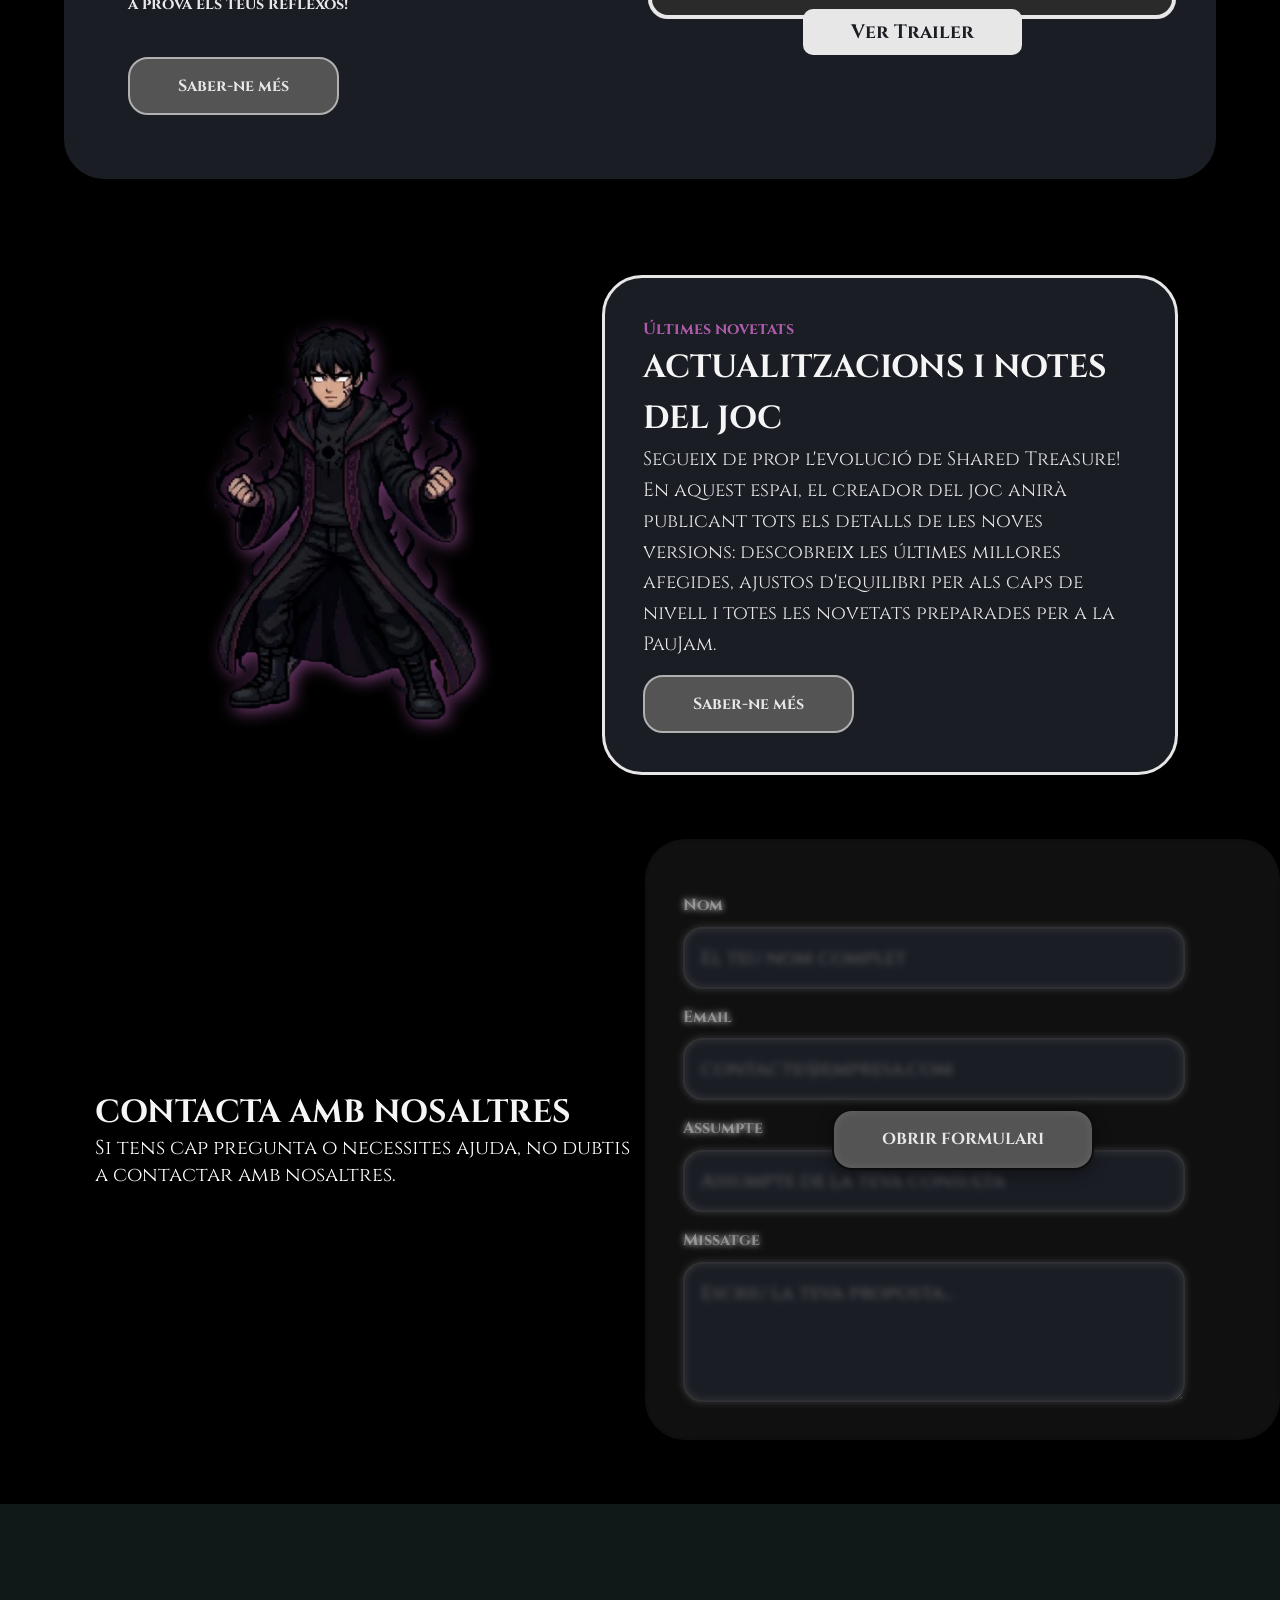
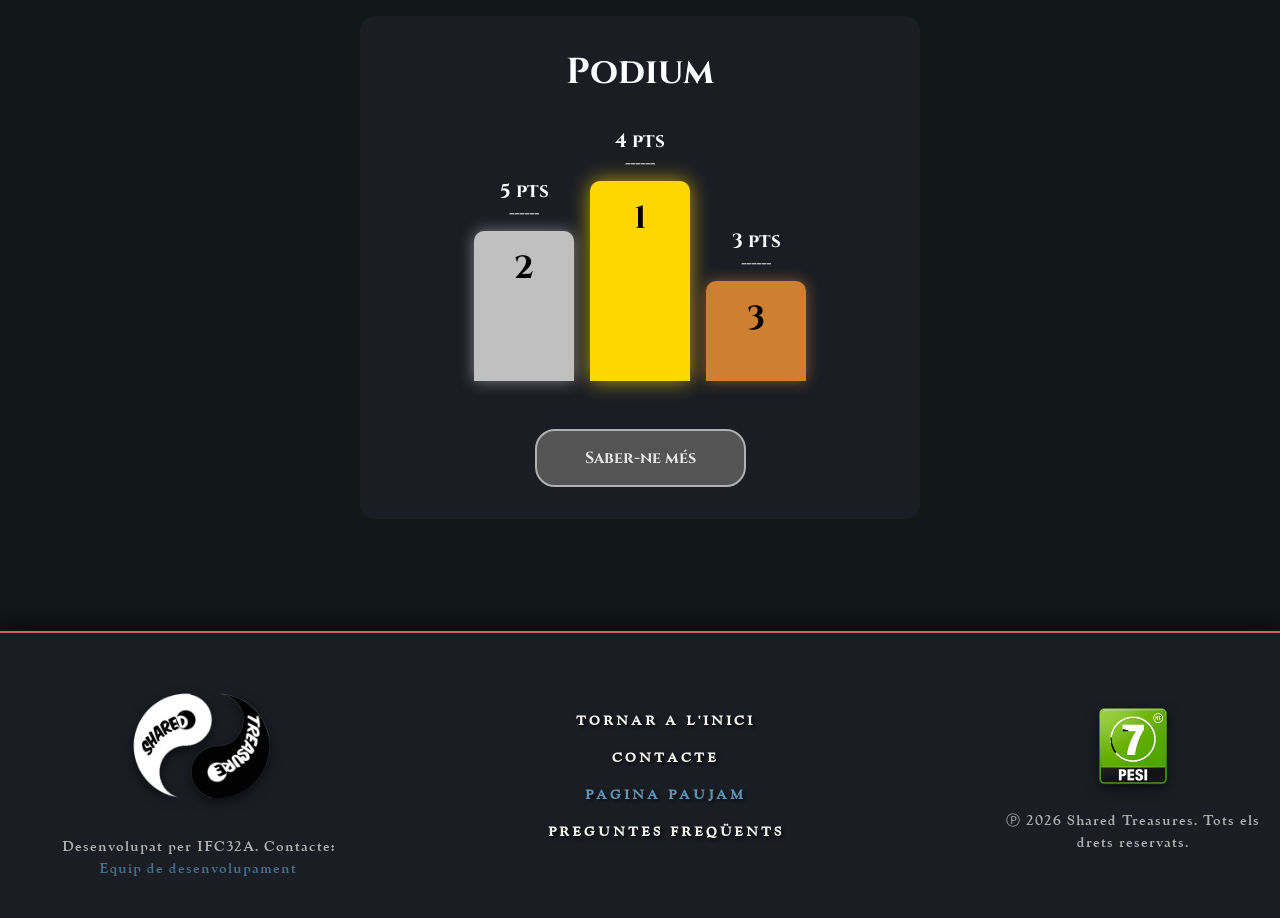
==== commit 63c1237a: "indicador de apartado actual en header añadido" ====
--- a/index.html
+++ b/index.html
@@ -1,5 +1,5 @@
 <!DOCTYPE html>
-<html lang="ca" data-theme="light">
+<html lang="es" data-theme="light">
 <head>
     <meta charset="UTF-8">
     <meta name="viewport" content="width=device-width, initial-scale=1.0">
@@ -29,7 +29,7 @@
             <input type="checkbox" id="menu-toggle" class="menu-toggle">
             <label for="menu-toggle" class="hamburger">☰</label>
             <ul>
-                <li><a href="index.html">Index</a></li>
+                <li class="header-selected"><a href="index.html">Index</a></li>
                 <li><a href="subsites/historia.html">Historia</a></li>
                 <li><a href="subsites/contacte.html">Contact</a></li>
                 <li><a href="subsites/blog.html">Blog</a></li>
--- a/StylesCSS/headerYFooter.css
+++ b/StylesCSS/headerYFooter.css
@@ -117,8 +117,6 @@
         display: inline-block;
         transition: transform 0.3s ease, color 0.3s ease;
         font-size: 20px;
-    
-        
     }
     
 
@@ -177,11 +175,14 @@
     border: 2px solid transparent;
 }
 
-/* Hover con tus variables de color */
 .center-nav a:hover {
     background-color: rgba(26, 29, 36, 0.8); /* Usa un tono oscuro para contrastar con el dorado */
     box-shadow: 0 2px 8px rgba(212, 175, 55, 0.4);
     border: 2px solid var(--accent-gold);
+    color: var(--accent-gold);
+}
+
+.header-selected a{
     color: var(--accent-gold);
 }
 
--- a/StylesCSS/subsites/contacte.css
+++ b/StylesCSS/subsites/contacte.css
@@ -9,7 +9,7 @@
 }
 
 header {
-    background-color: #161718;
+    background-color: #1a1d24;
     border: none;
 }
 
@@ -21,19 +21,6 @@
     margin-bottom: 4em;
     padding: 2em;
     border-radius: 20px;
-}
-/*titulo (fondo imagen)*/
-.contacte-title {
-    background: radial-gradient(circle, #000000 13%, #ffffff00 78%);
-    min-height: 60vh;
-
-    display: flex;
-    justify-content: center;
-    align-items: center;
-
-    position: relative;
-    color: var(--color7);
-    overflow: hidden;
 }
 
 .contacte-title div {
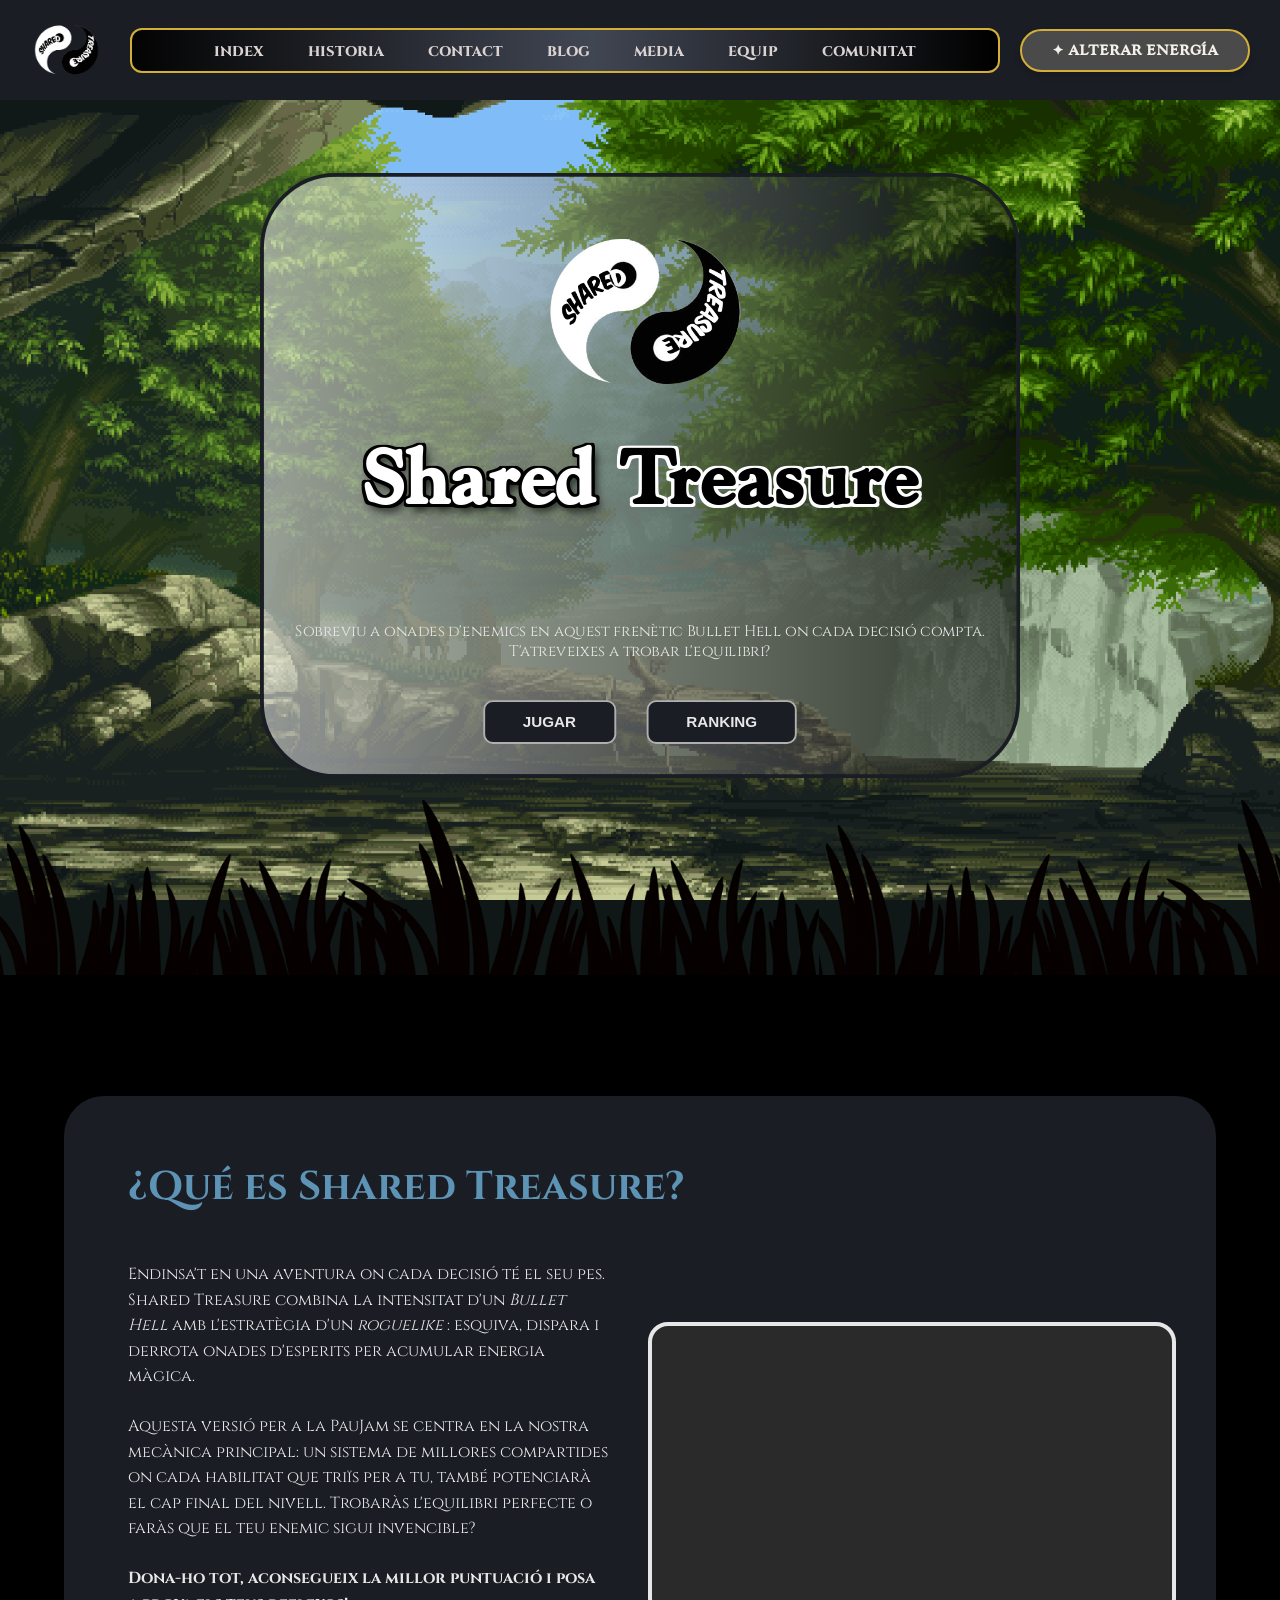
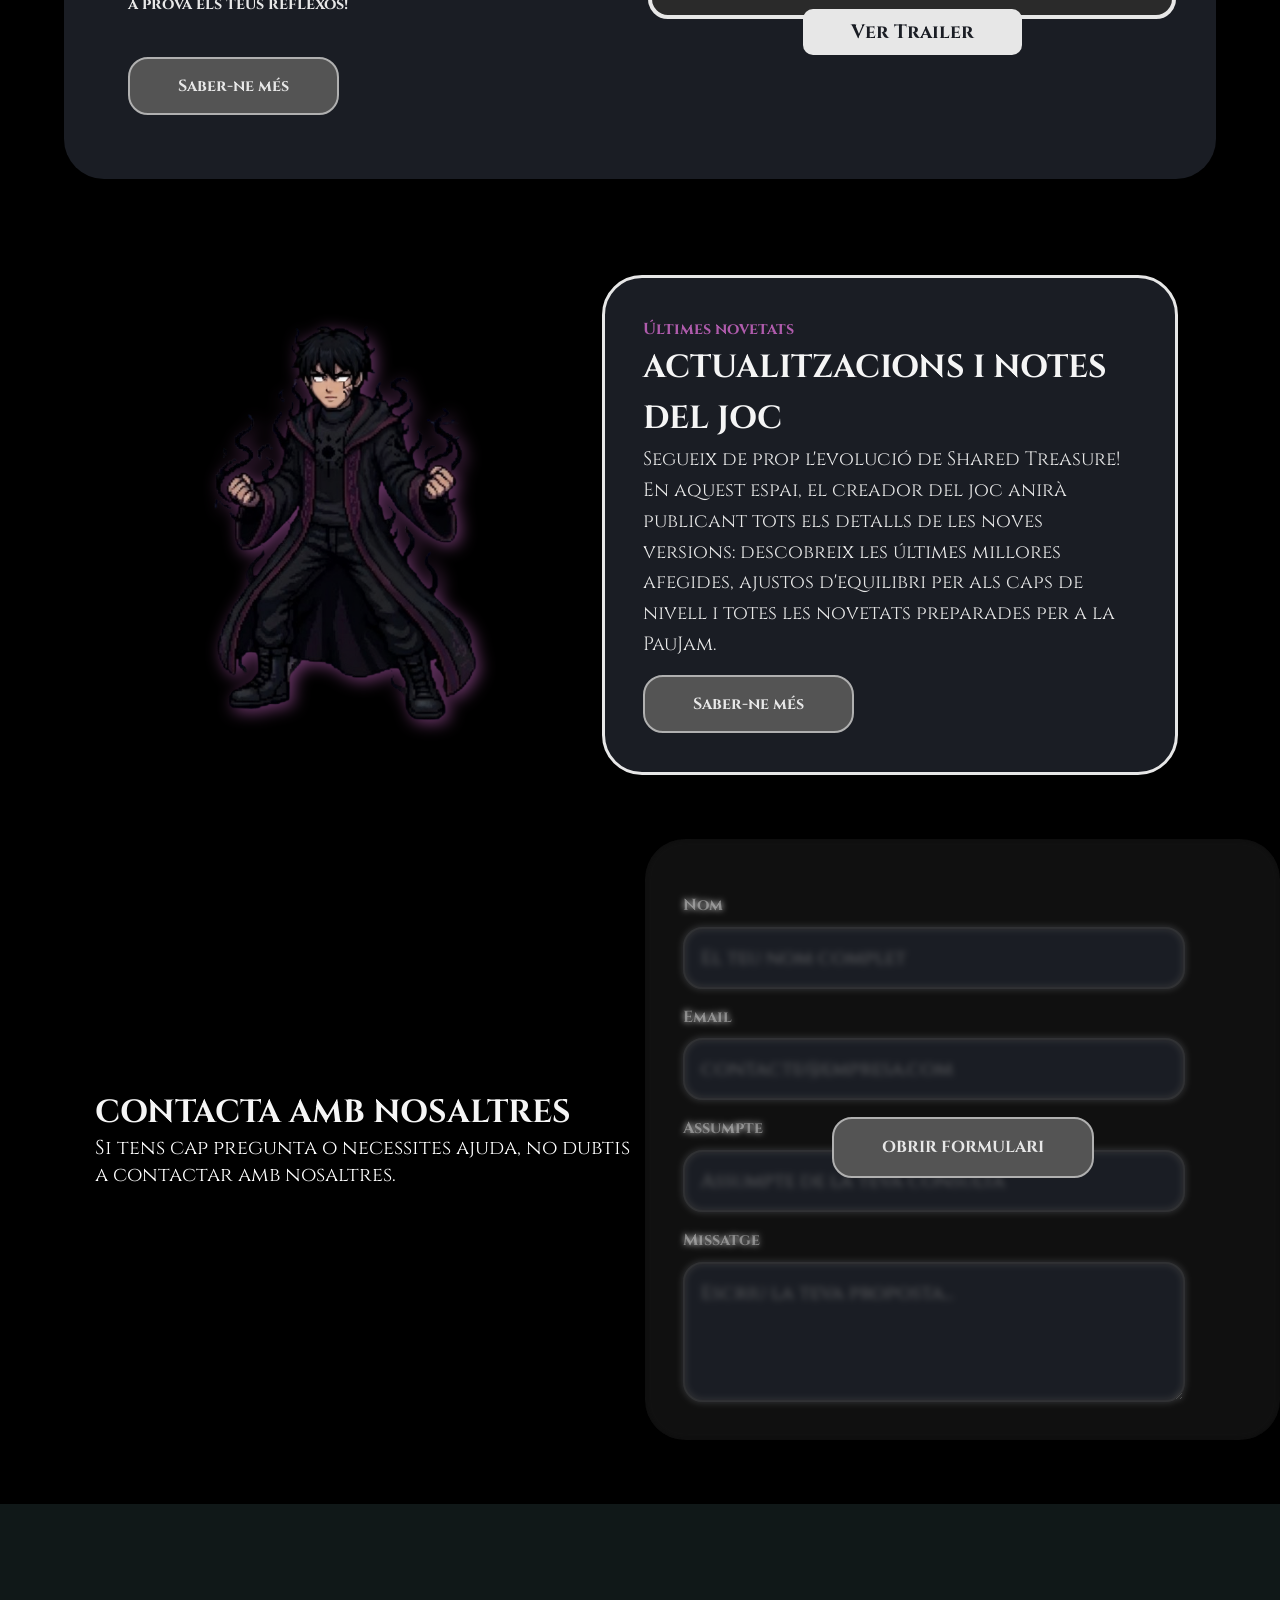
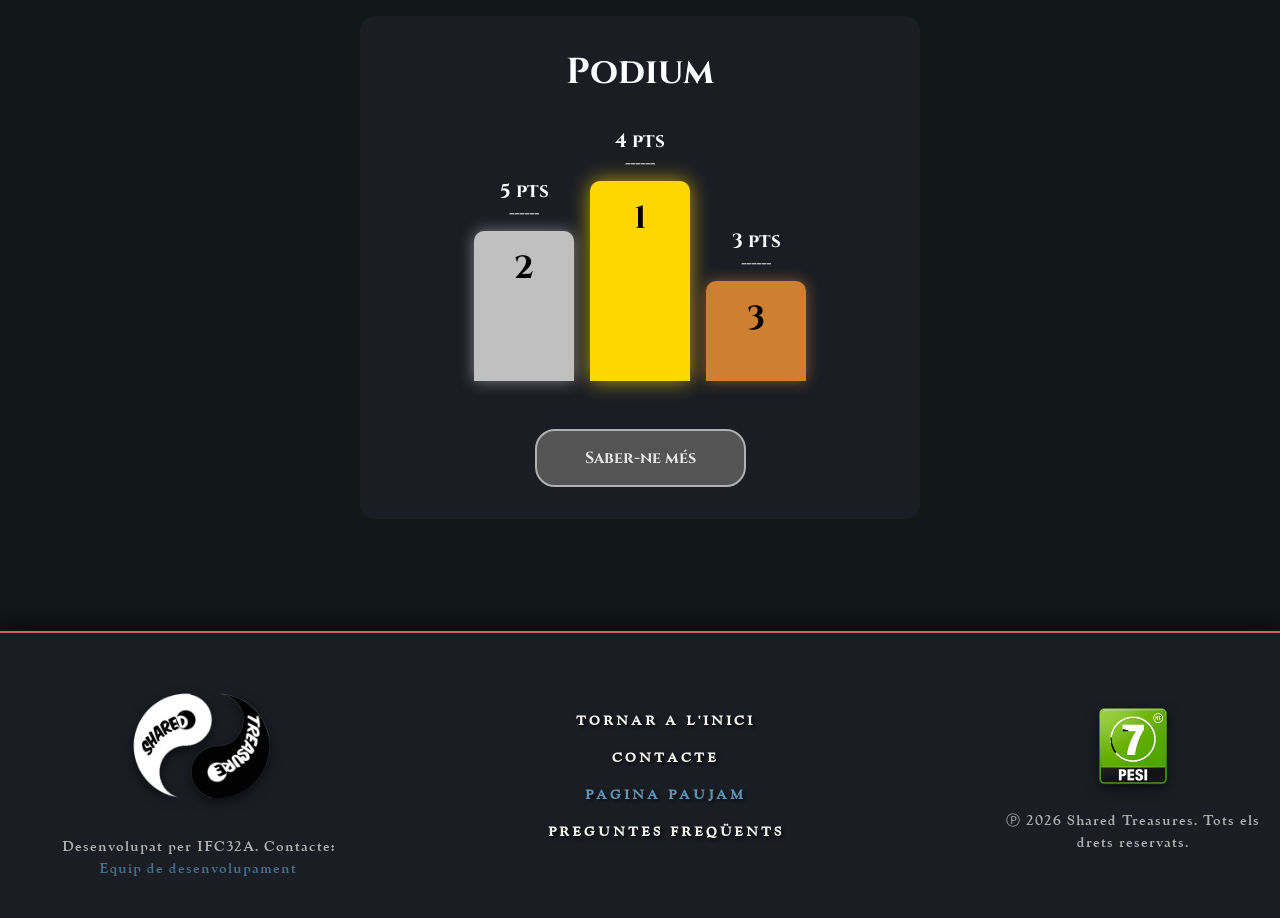
==== commit b369d56e: "index boton obrir formulari estilo mas consistente con la web" ====
--- a/index.html
+++ b/index.html
@@ -110,7 +110,7 @@
         </div>
         <div class="contactoformOculto autoShow" >    
                   <div class="block-overlay">
-                     <a href="subsites/contacte.html" class="btn-reveal"> OBRIR FORMULARI</a>
+                     <a href="subsites/contacte.html" class="btn-learn-more"> OBRIR FORMULARI</a>
                  </div>
 
                 <form id="contacte-form" class="contacte-form-fake">
--- a/StylesCSS/styleIndex.css
+++ b/StylesCSS/styleIndex.css
@@ -194,6 +194,7 @@
     margin-top: 1rem;
     border: solid 2px var(--color2);
     font-family: 'Cinzel', serif;
+    text-decoration: none;
 
     transition: background-color 0.5s ease-in-out, color 0.5s ease-in-out, padding 0.4s ease-in-out, var(--transitionEspaciadoLetras);
 }
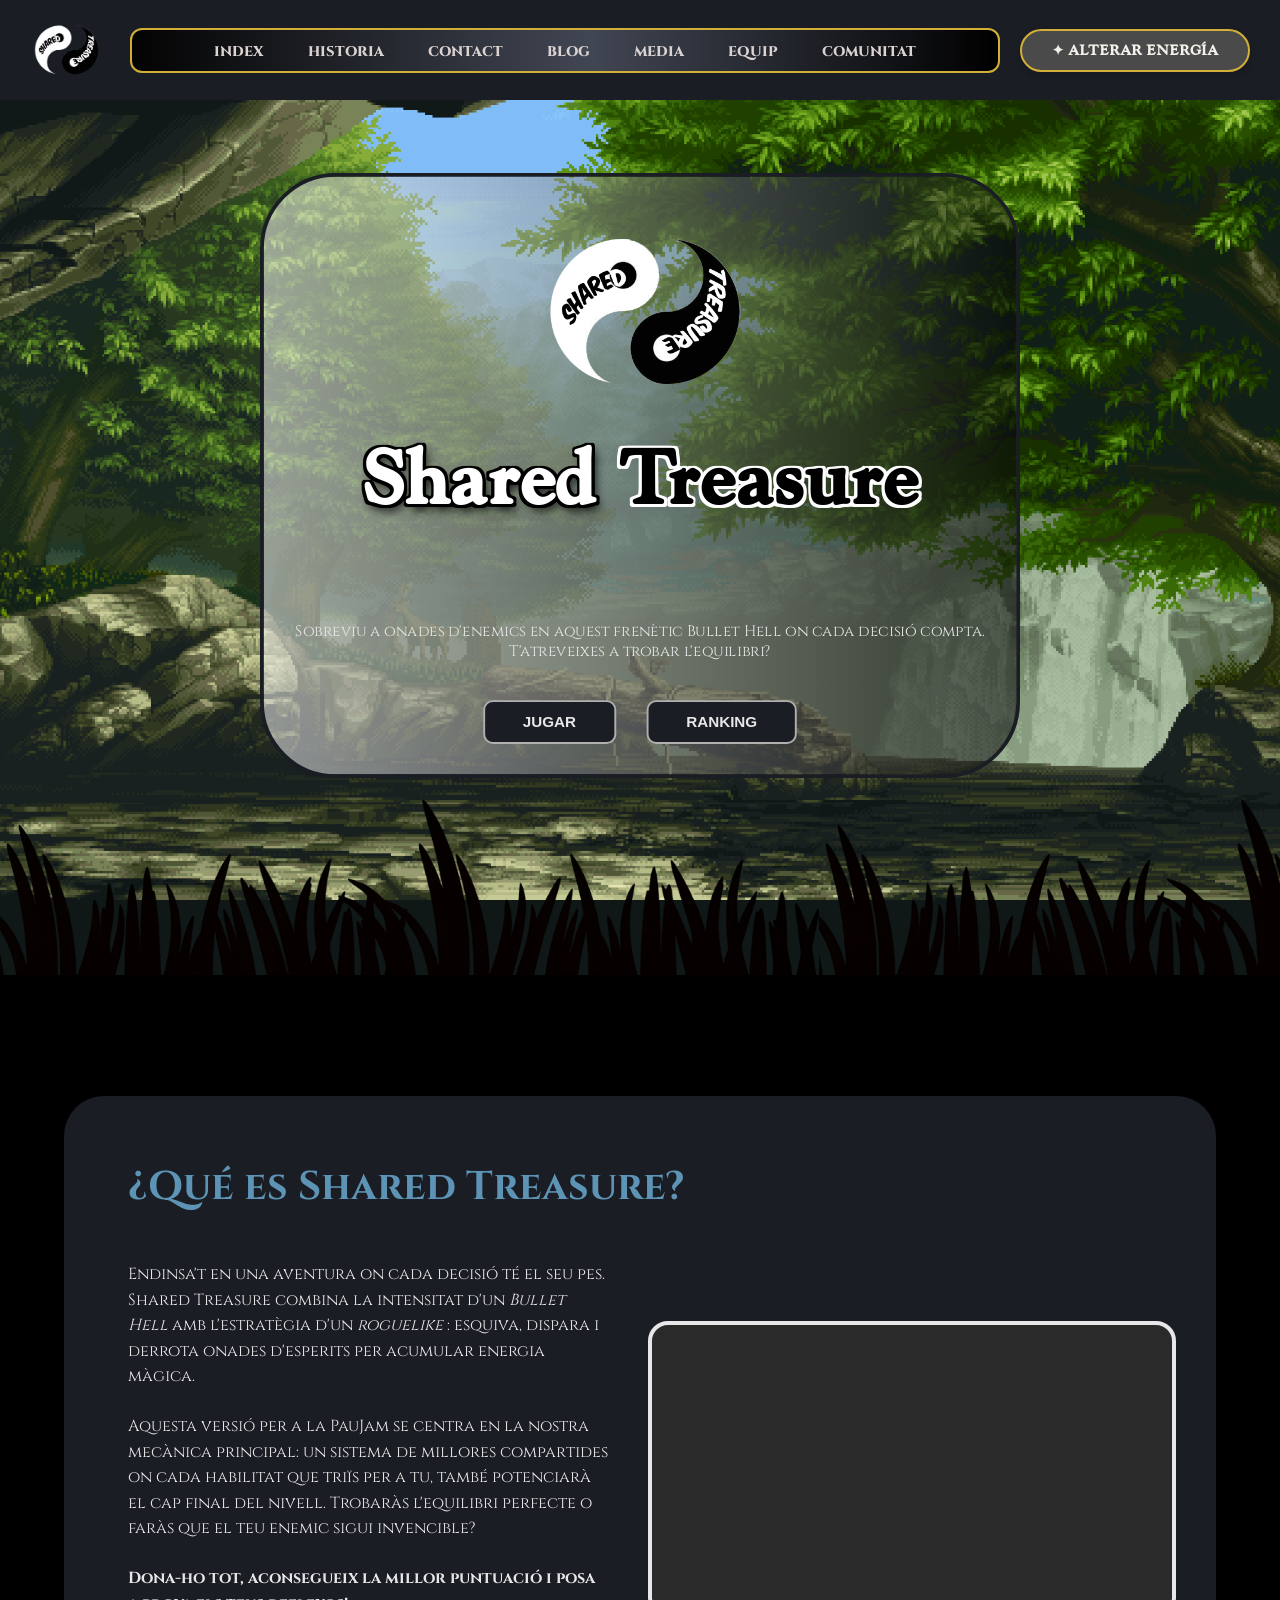
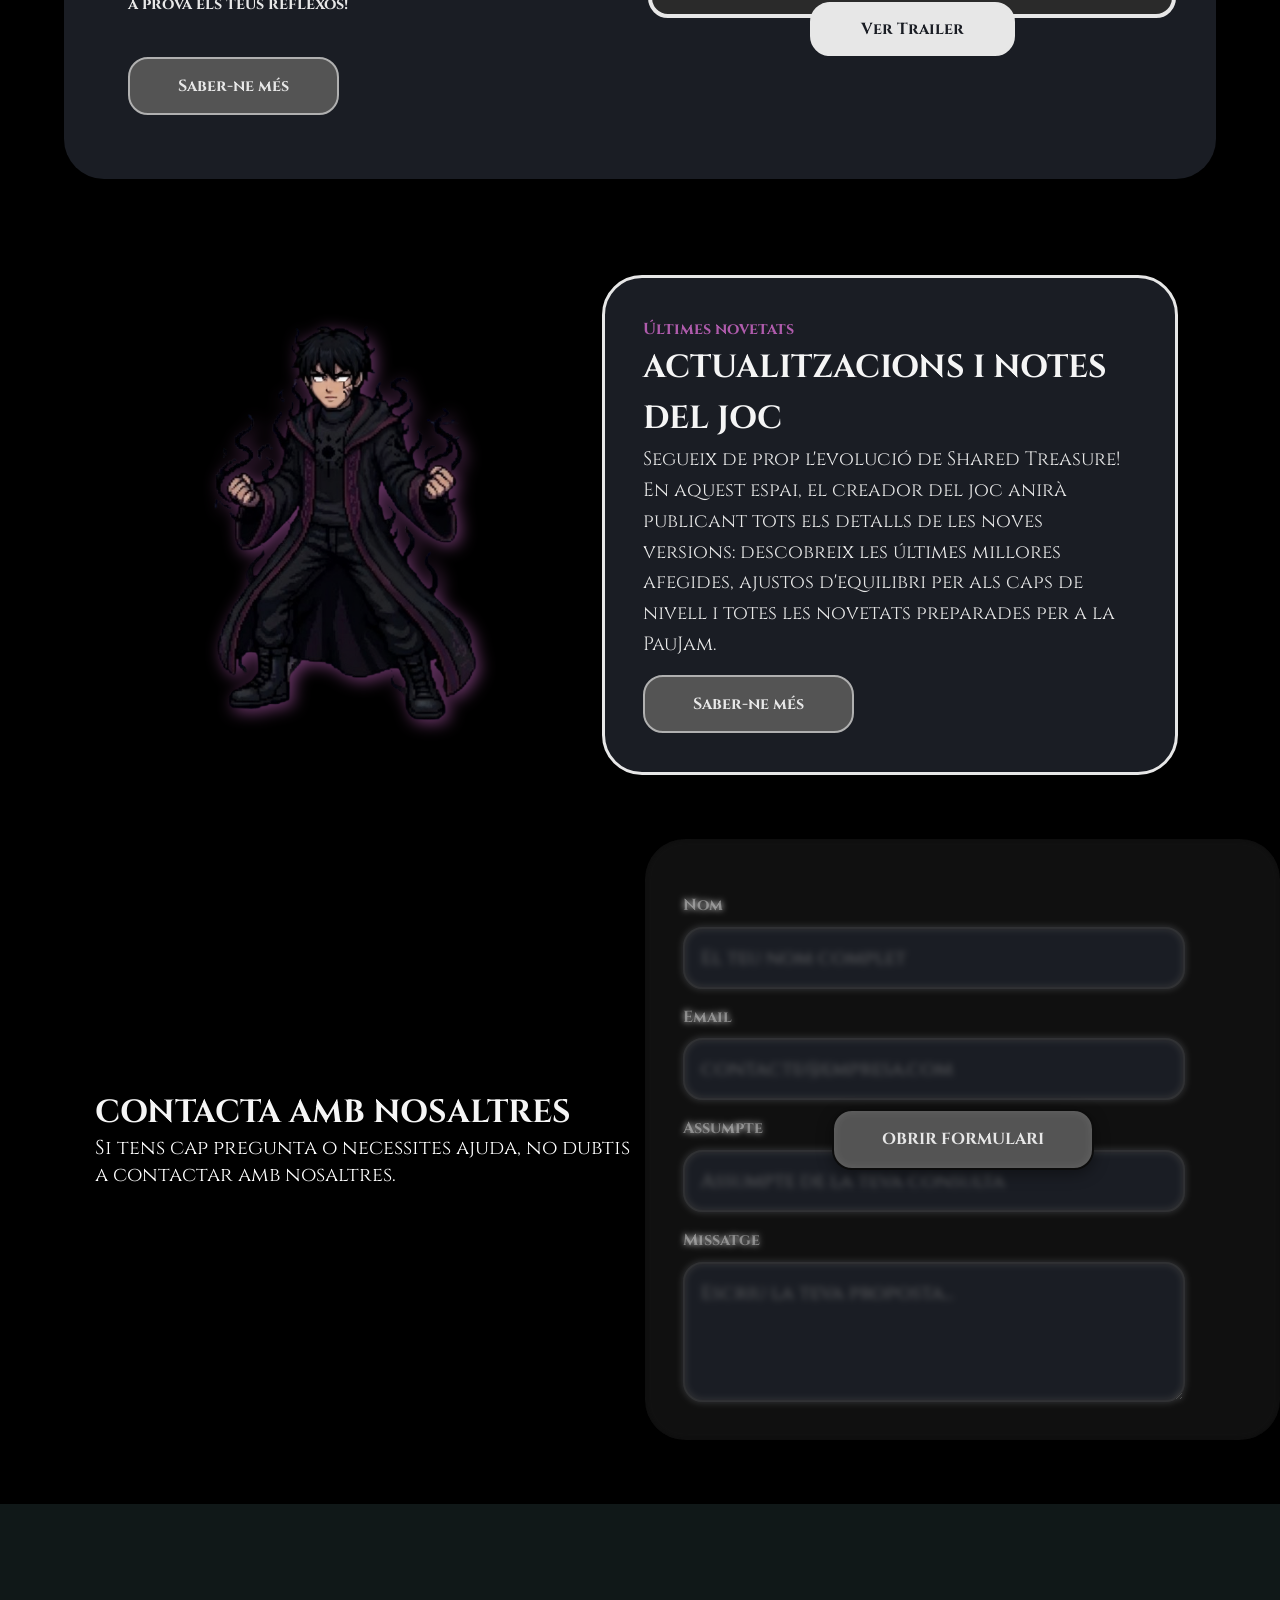
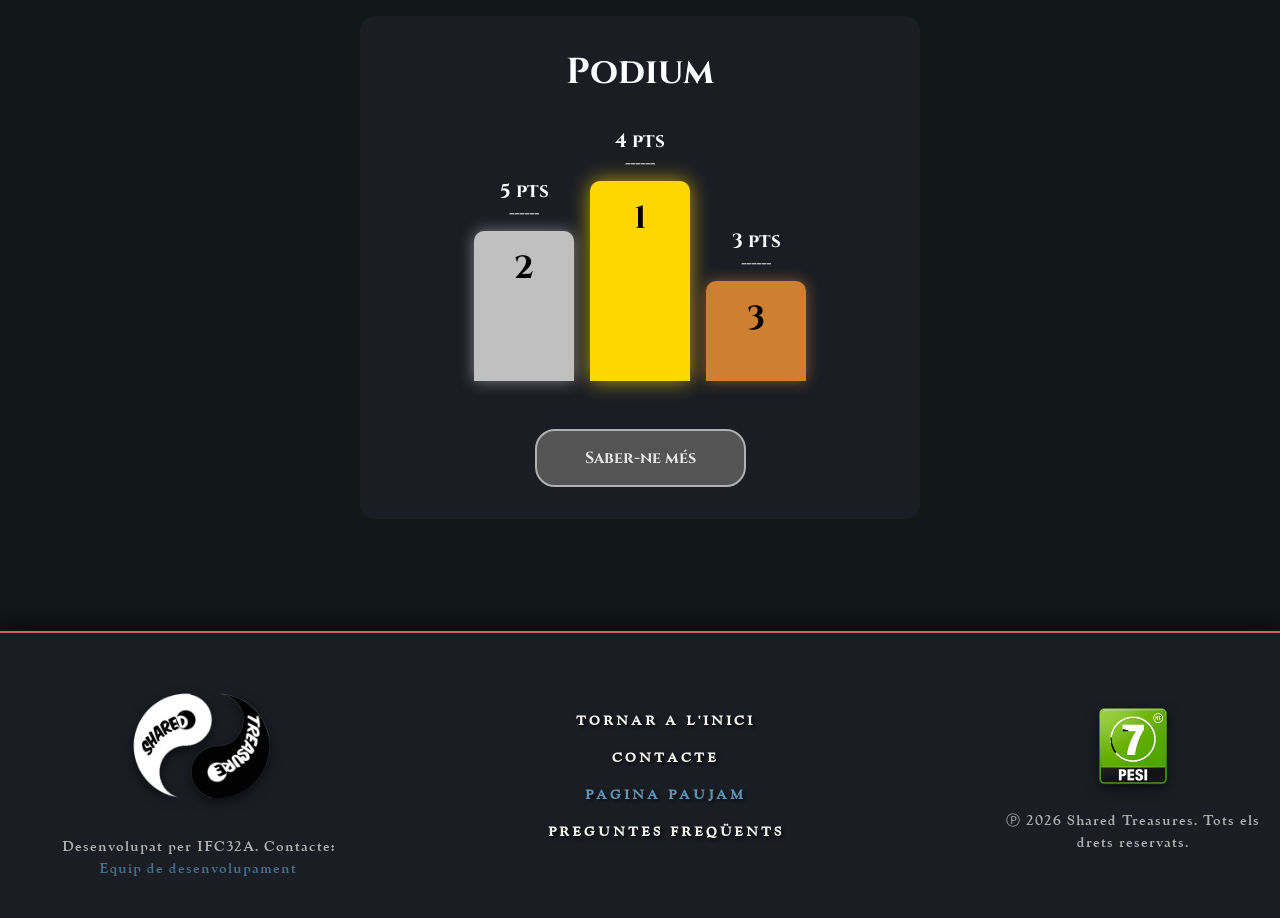
==== commit 53e2f1da: "cambiado el texto de ver-trailer a un boton funcional" ====
--- a/index.html
+++ b/index.html
@@ -81,7 +81,7 @@
                     <video src="assets/videos/media/trailerJuego.mp4" autoplay loop>
                     Error, no supported video format. Please try again later.
                     </video>
-                    <div class="watch-trailer-text">Ver Trailer</div>
+                    <button class="btn-verTrailer" > <a href="subsites/media.html">Ver Trailer</a></button>
                 </div>
             </div>
         </div>
@@ -110,7 +110,7 @@
         </div>
         <div class="contactoformOculto autoShow" >    
                   <div class="block-overlay">
-                     <a href="subsites/contacte.html" class="btn-learn-more"> OBRIR FORMULARI</a>
+                     <a href="subsites/contacte.html" class="btn-reveal"> OBRIR FORMULARI</a>
                  </div>
 
                 <form id="contacte-form" class="contacte-form-fake">
--- a/StylesCSS/styleIndex.css
+++ b/StylesCSS/styleIndex.css
@@ -194,7 +194,6 @@
     margin-top: 1rem;
     border: solid 2px var(--color2);
     font-family: 'Cinzel', serif;
-    text-decoration: none;
 
     transition: background-color 0.5s ease-in-out, color 0.5s ease-in-out, padding 0.4s ease-in-out, var(--transitionEspaciadoLetras);
 }
@@ -208,6 +207,33 @@
     background-color: var(--color2);
     color: var(--color0);
     padding: 1em 5em;
+    letter-spacing: var(--hoverEspaciadoLetras);
+}
+
+.btn-verTrailer {
+    background-color: var(--color3); 
+    color: var(--color0);
+    padding: .8em 3em;
+    border-radius: 20px;
+    font-size: 1rem;
+    font-weight: bold;
+    cursor: pointer;
+    margin-top: -1rem;
+    border: solid 3px var(--color3);
+    font-family: 'Cinzel', serif;
+
+    transition: background-color 0.3s ease-in-out, color 0.3s ease-in-out, padding 0.3s ease-in-out, var(--transitionEspaciadoLetras);
+}
+
+.btn-verTrailer a {
+    color: inherit;
+    text-decoration: none;
+}
+
+.btn-verTrailer:hover {
+    background-color: var(--color1);
+    color: var(--color3);
+    padding: .8em 3em;
     letter-spacing: var(--hoverEspaciadoLetras);
 }
 
--- a/StylesCSS/headerYFooter.css
+++ b/StylesCSS/headerYFooter.css
@@ -78,40 +78,15 @@
         position: static; 
     }
 
-    header.header-transparent .hamburger {
-        display: block; 
-    }
-
-    header.header-transparent .center-nav ul {
-        display: none; 
-        border-radius: 5px;
-        flex-direction: column;
-        position: absolute;
-        top: 72px;
-        width: 30%;
-        background-color: rgba(49, 49, 49, 0.781);
-        border-bottom: 2px solid #cca633;
-        padding: 0px 0;
-        gap: 15px;
-        z-index: 1000;
-        text-align: center;
-        
-    }
-
-    header.header-transparent .menu-toggle:checked ~ ul {
-        display: grid;
-        
-    }
-
-    header.header-transparent .center-nav a {
+    header.header-transparent .header-selected .center-nav a {
         color: #f3eedc; 
-        font-size: 15px;
-    }
+        font-size: 18px;
+    }
+
 
     header.header-transparent .center-nav a:hover {
         background-color: transparent;
         border-bottom: none;
-        box-shadow: 0 2px 8px rgba(212, 175, 55, 0);
         border: 1px transparent ;
         color: var(--accent-gold);
         display: inline-block;
@@ -378,6 +353,7 @@
         grid-template-columns: 50px 1fr 50px;
         padding: 10px 20px;
         gap: 15px;
+        grid-template-areas: "box1 box3 box2";
     }
 
     .logo {
@@ -406,7 +382,12 @@
     }
 
     .hamburger {
-        display: block; 
+        display: block;
+        color: var(--color3);
+        background-color: var(--color1);
+        padding: 2px 8px;
+        border-radius: 50%;
+        border: solid 2px var(--accent-gold);
     }
 
     .center-nav ul {
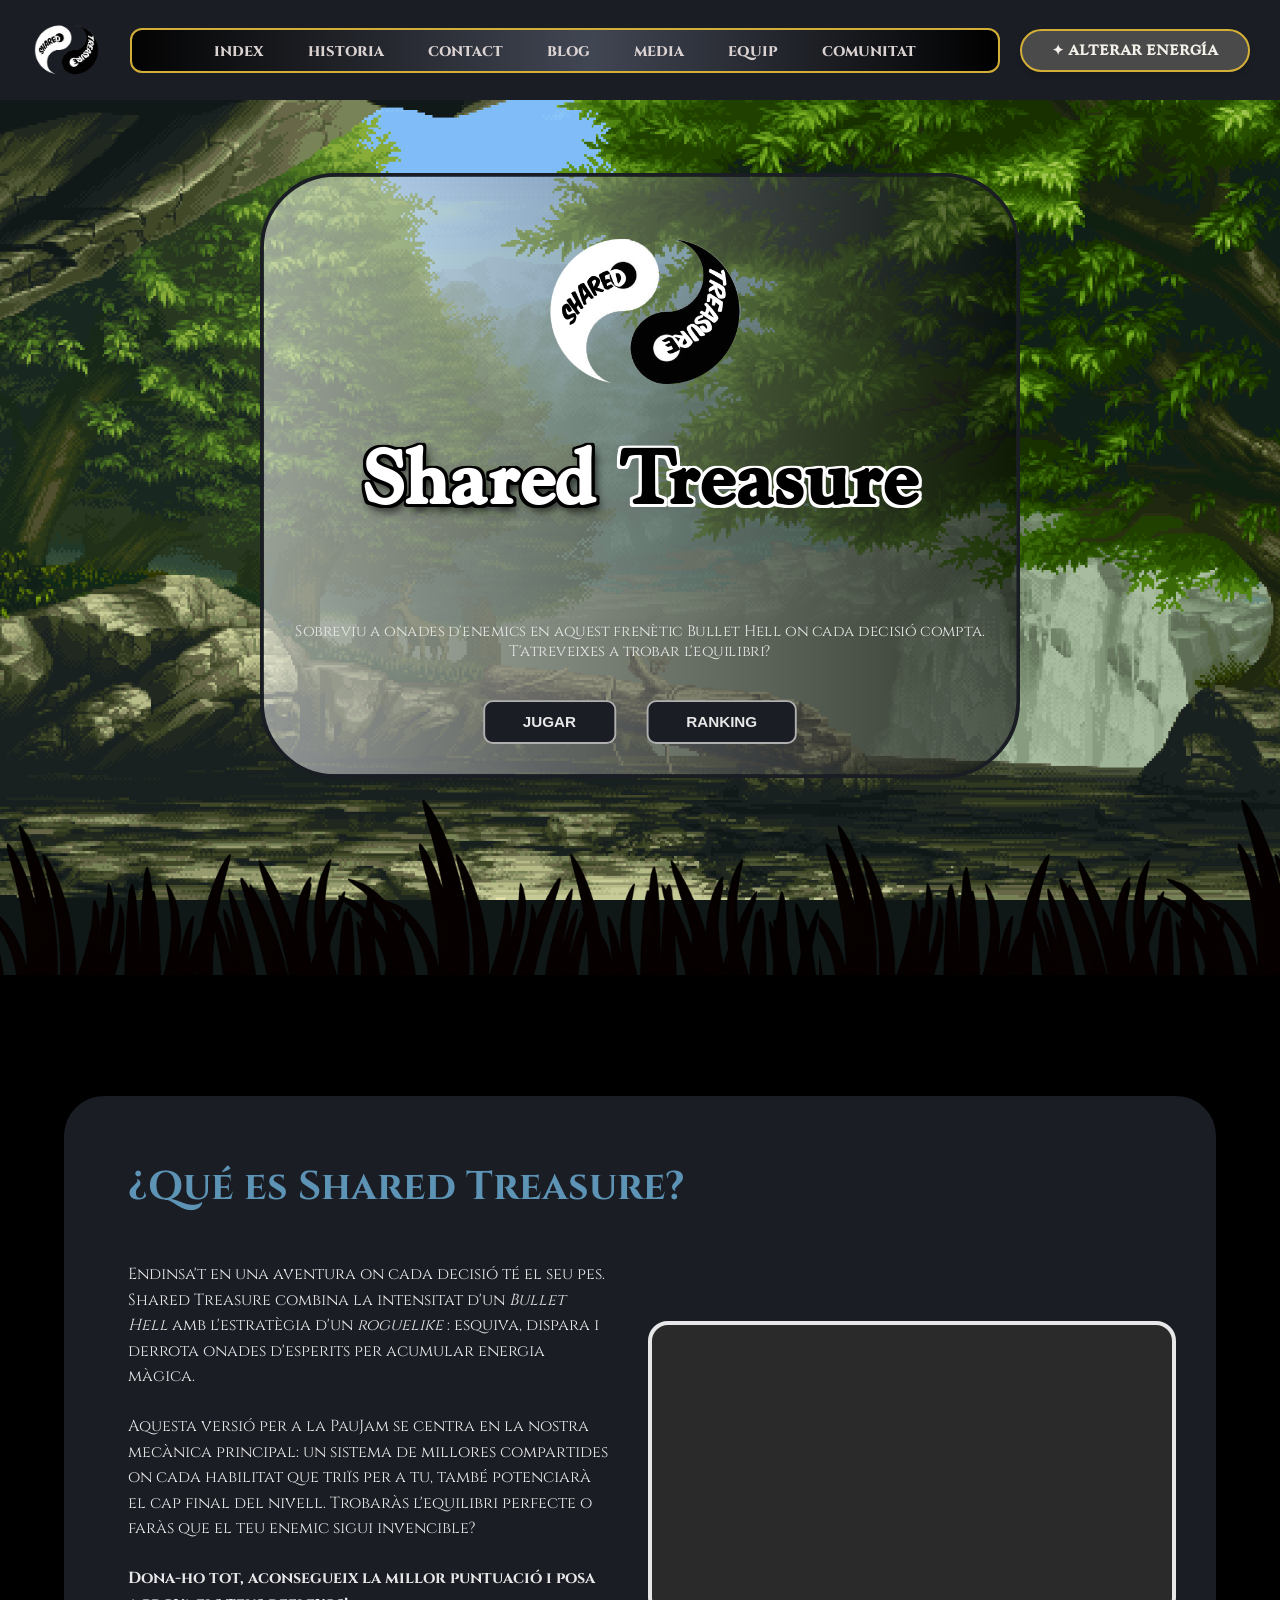
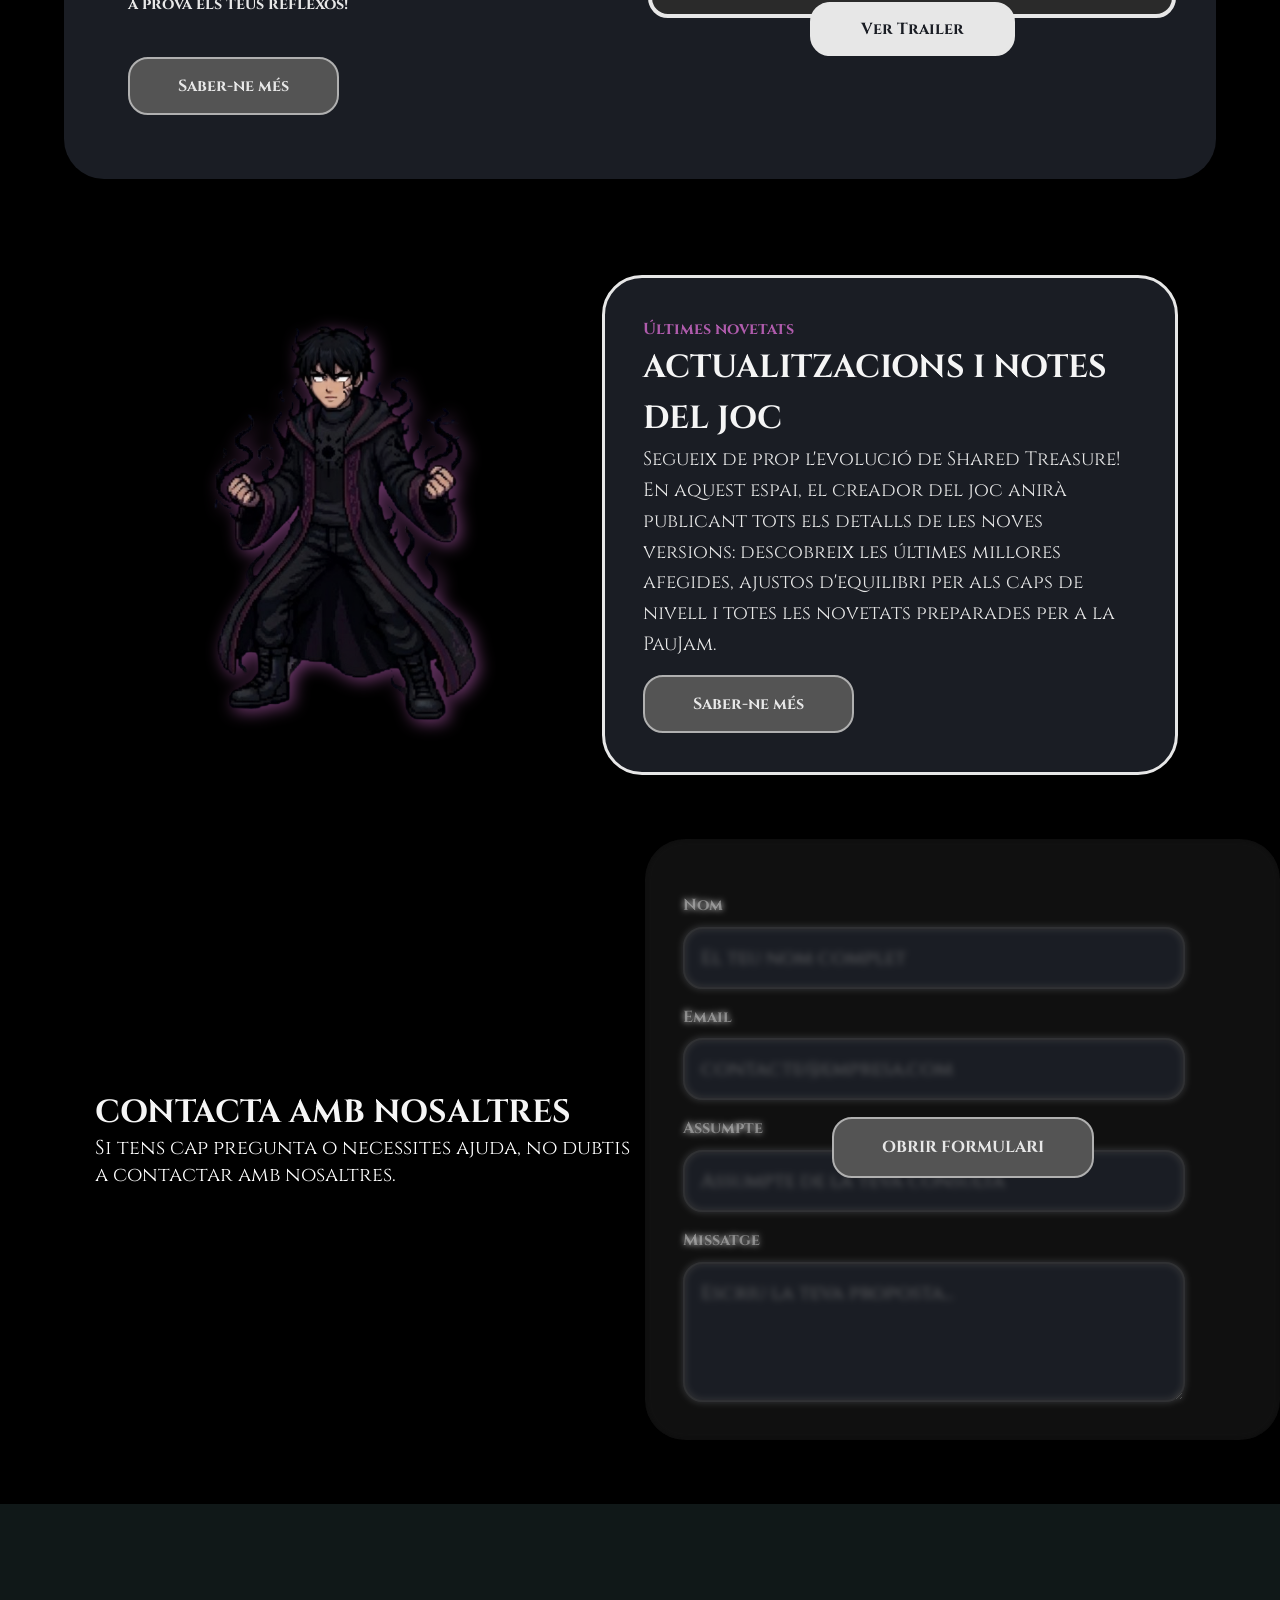
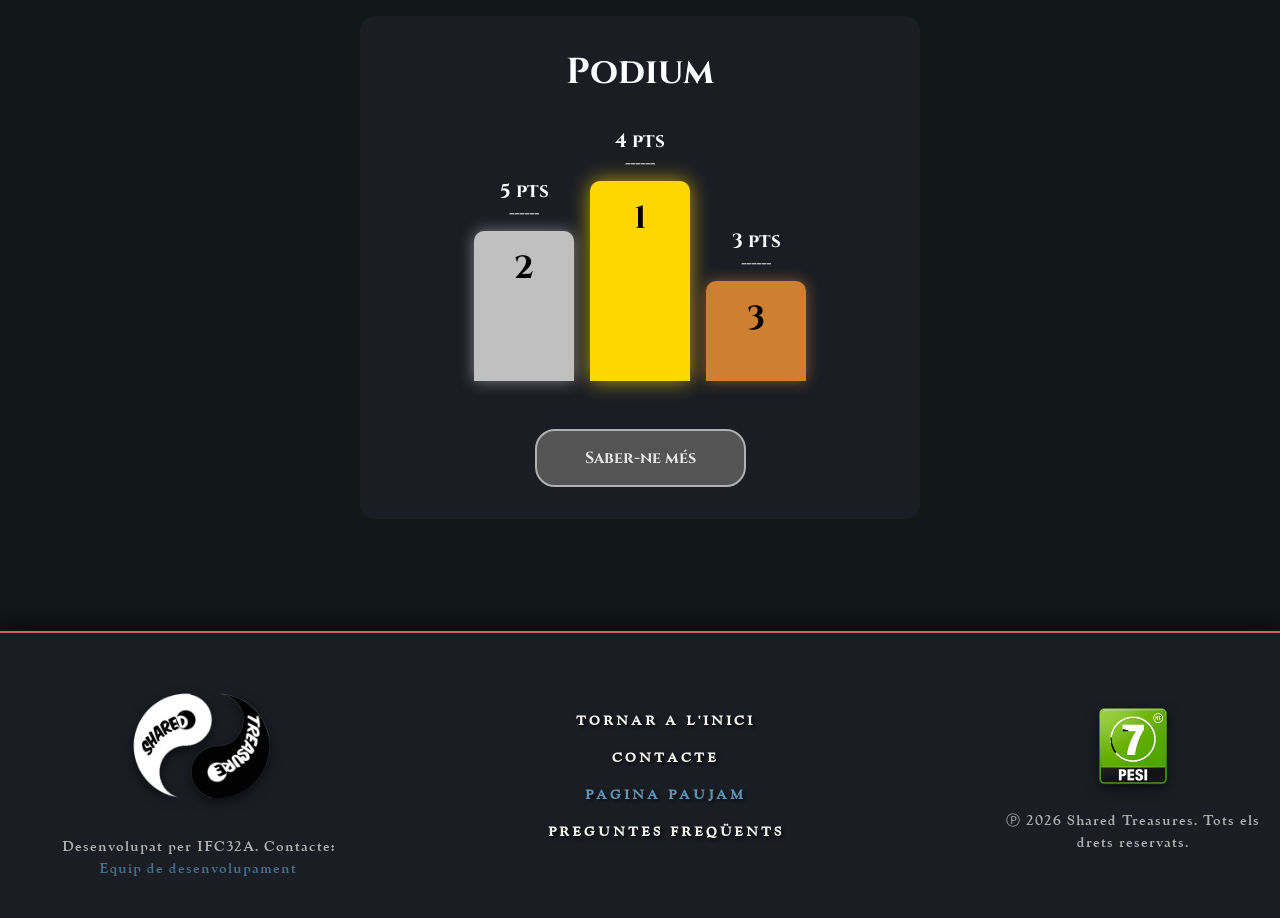
==== commit e75daadc: "Merge branch 'dev'" ====
--- a/index.html
+++ b/index.html
@@ -110,7 +110,7 @@
         </div>
         <div class="contactoformOculto autoShow" >    
                   <div class="block-overlay">
-                     <a href="subsites/contacte.html" class="btn-reveal"> OBRIR FORMULARI</a>
+                     <a href="subsites/contacte.html" class="btn-learn-more"> OBRIR FORMULARI</a>
                  </div>
 
                 <form id="contacte-form" class="contacte-form-fake">
--- a/StylesCSS/styleIndex.css
+++ b/StylesCSS/styleIndex.css
@@ -194,6 +194,7 @@
     margin-top: 1rem;
     border: solid 2px var(--color2);
     font-family: 'Cinzel', serif;
+    text-decoration: none;
 
     transition: background-color 0.5s ease-in-out, color 0.5s ease-in-out, padding 0.4s ease-in-out, var(--transitionEspaciadoLetras);
 }
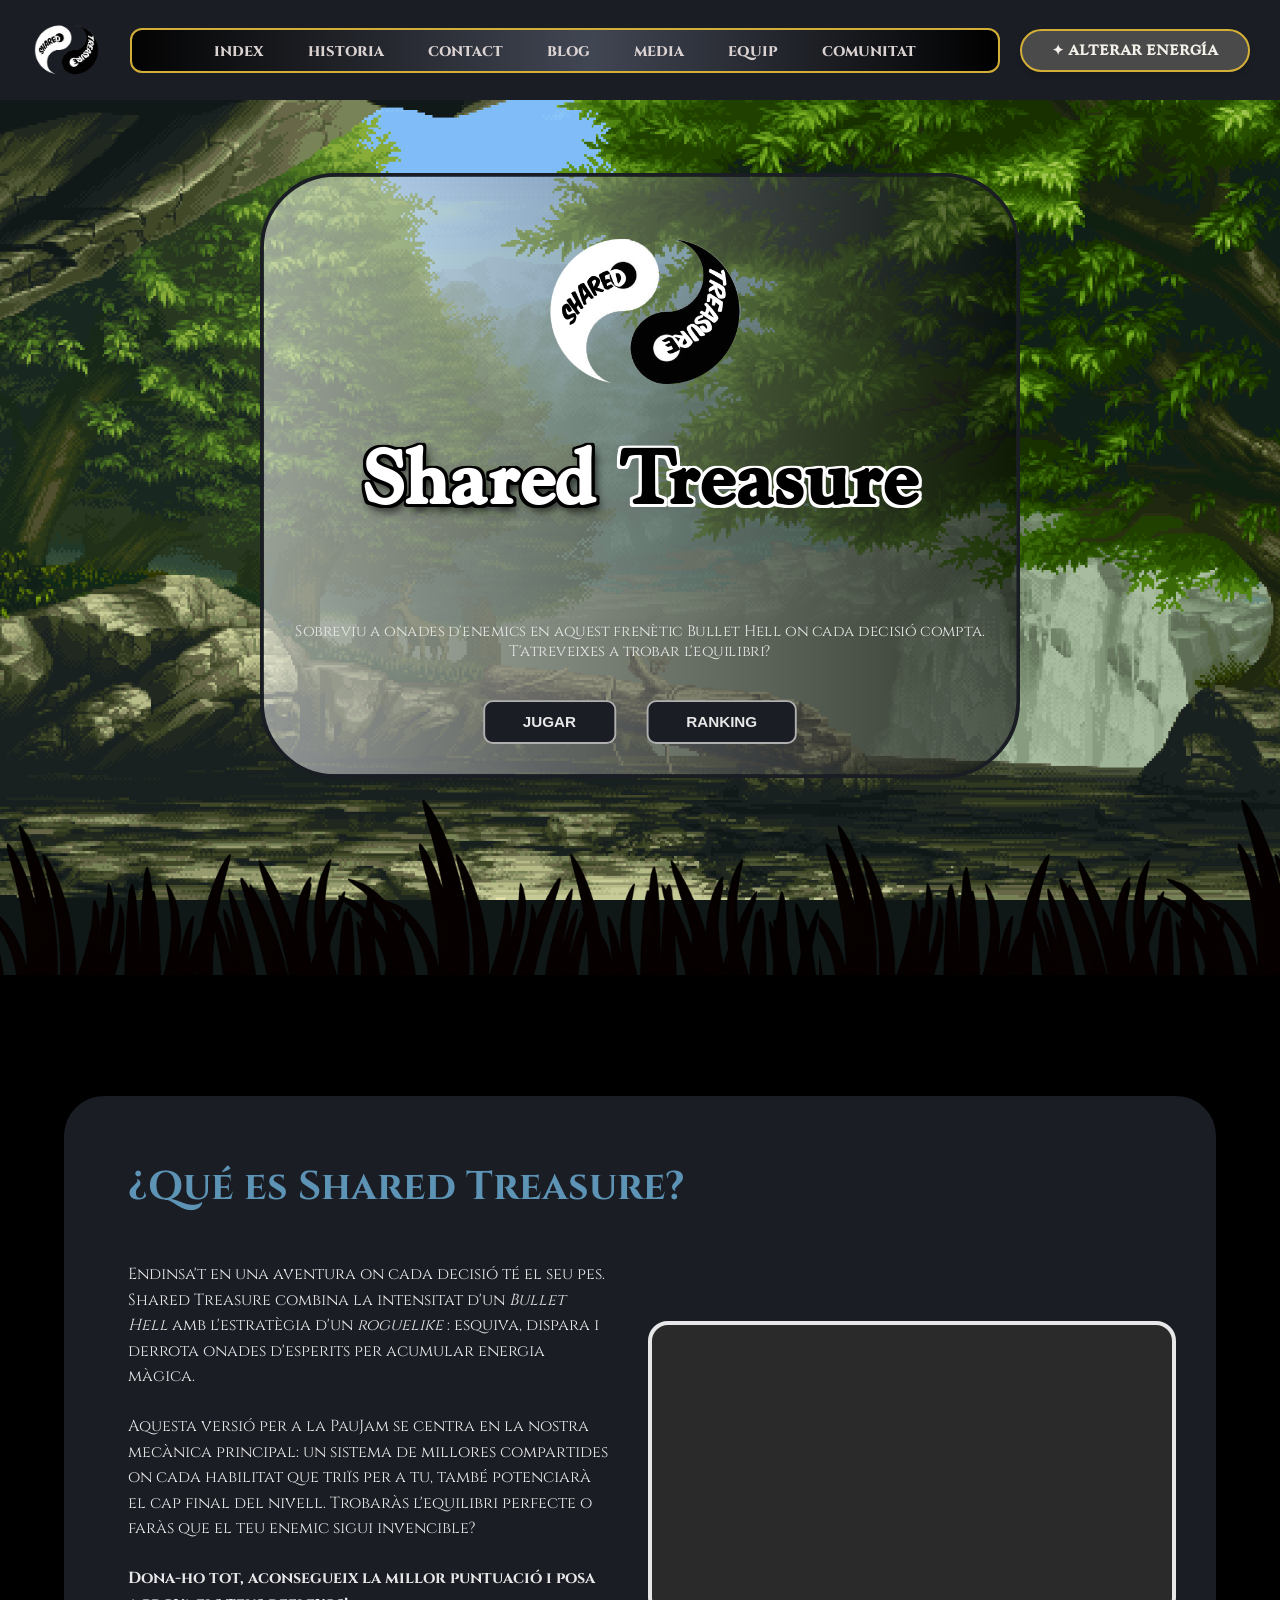
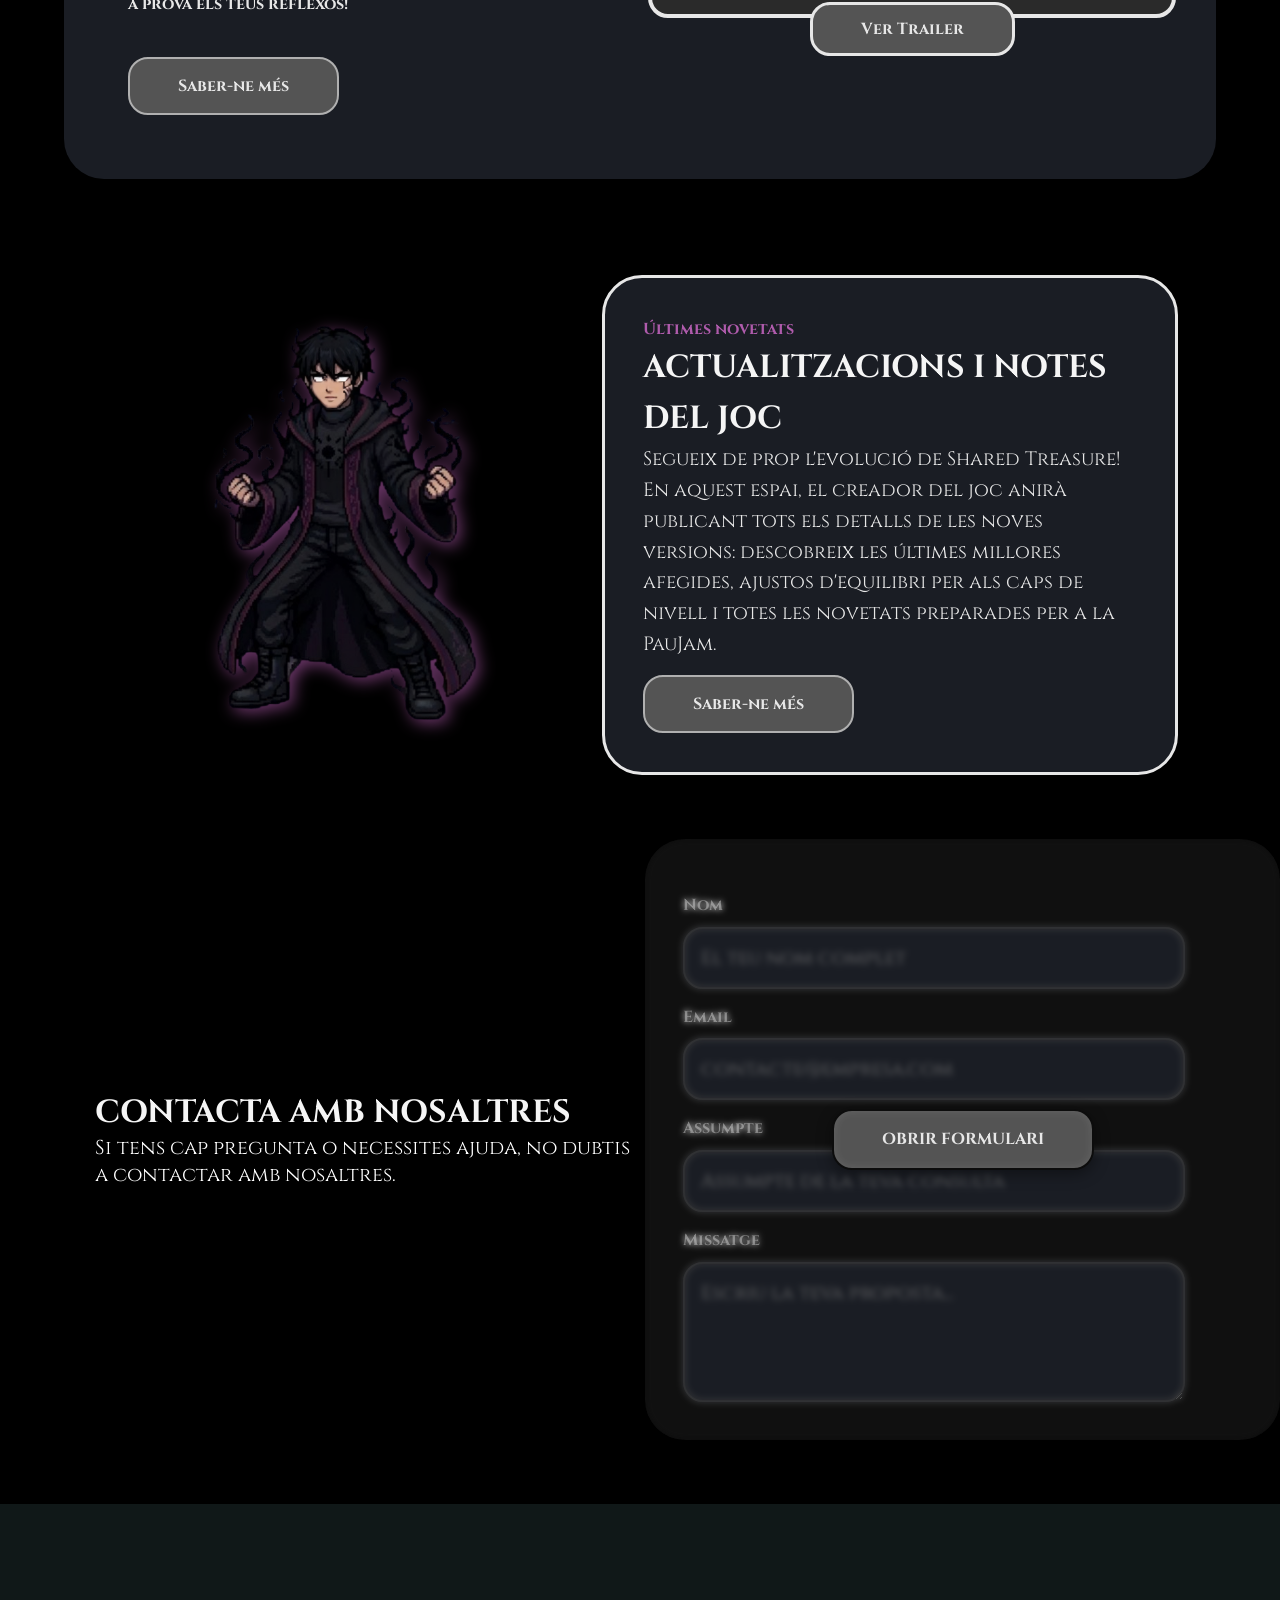
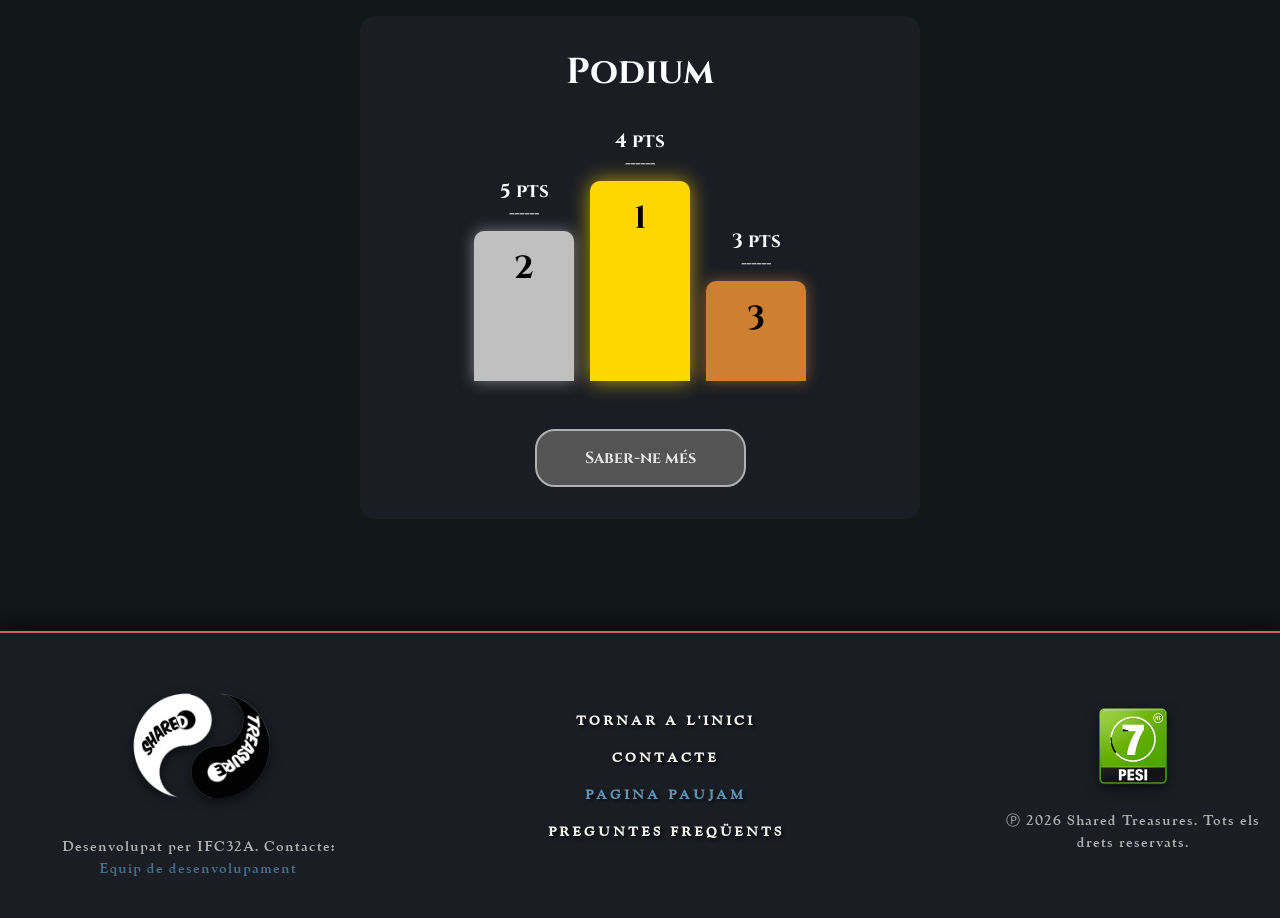
==== commit 132617a2: "footer general | cambiado el enlace a la web de la pauJam, añadido target="_blank"" ====
--- a/index.html
+++ b/index.html
@@ -110,7 +110,7 @@
         </div>
         <div class="contactoformOculto autoShow" >    
                   <div class="block-overlay">
-                     <a href="subsites/contacte.html" class="btn-learn-more"> OBRIR FORMULARI</a>
+                     <a href="subsites/contacte.html" class="btn-reveal"> OBRIR FORMULARI</a>
                  </div>
 
                 <form id="contacte-form" class="contacte-form-fake">
@@ -183,7 +183,7 @@
             <ul>
                 <li><a href="index.html">Tornar a l'inici</a></li>
                 <li><a href="subsites/contacte.html">Contacte</a></li>
-                <li><a href="https://jaumepericasoliver.github.io/paujam_25_26/" style="color: #5D93B4; text-decoration: none;">Pagina PauJam</a></li>    
+                <li><a href="https://jaumepericasoliver.github.io/paujam_25_26/" style="color: #5D93B4; text-decoration: none;" target="_blank">Pagina PauJam</a></li>    
                 <li><a href="subsites/comunidad.html">Preguntes Freqüents</a></li>                  
             </ul>
     </div>
--- a/StylesCSS/styleIndex.css
+++ b/StylesCSS/styleIndex.css
@@ -8,7 +8,7 @@
 }
 /* Sección hero */
 .heroSection {
-    position: relative; /* Clave para posicionar el shape divider abajo */
+    position: relative;
     height: 100vh;
     display: flex;
     justify-content: center;
@@ -212,8 +212,8 @@
 }
 
 .btn-verTrailer {
-    background-color: var(--color3); 
-    color: var(--color0);
+    background-color: var(--color1); 
+    color: var(--color3);
     padding: .8em 3em;
     border-radius: 20px;
     font-size: 1rem;
@@ -232,8 +232,8 @@
 }
 
 .btn-verTrailer:hover {
-    background-color: var(--color1);
-    color: var(--color3);
+    background-color: var(--color3);
+    color: var(--color0);
     padding: .8em 3em;
     letter-spacing: var(--hoverEspaciadoLetras);
 }
--- a/StylesCSS/headerYFooter.css
+++ b/StylesCSS/headerYFooter.css
@@ -75,7 +75,7 @@
         border: none;    
         padding: 0;
         justify-content: center;
-        position: static; 
+        position: static;
     }
 
     header.header-transparent .header-selected .center-nav a {
@@ -86,11 +86,9 @@
 
     header.header-transparent .center-nav a:hover {
         background-color: transparent;
-        border-bottom: none;
         border: 1px transparent ;
         color: var(--accent-gold);
-        display: inline-block;
-        transition: transform 0.3s ease, color 0.3s ease;
+        transition: color 0.3s ease;
         font-size: 20px;
     }
     
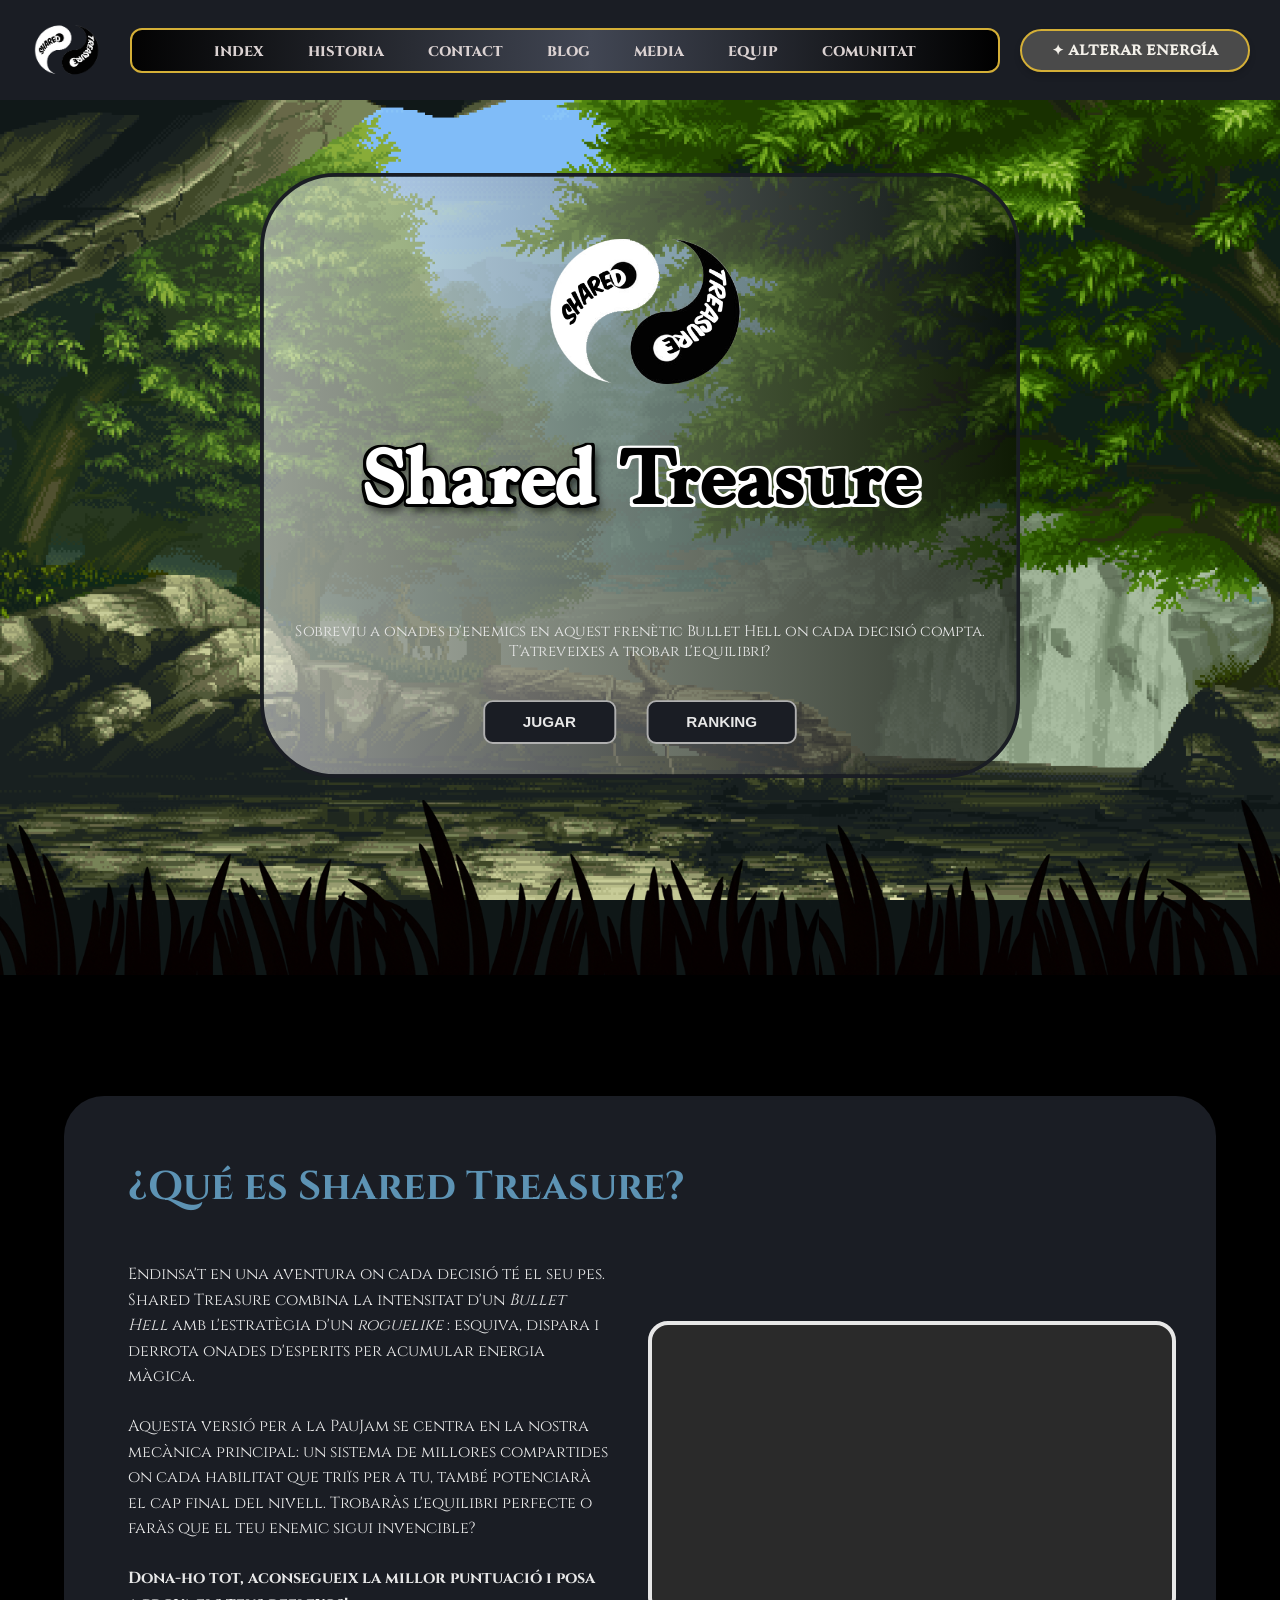
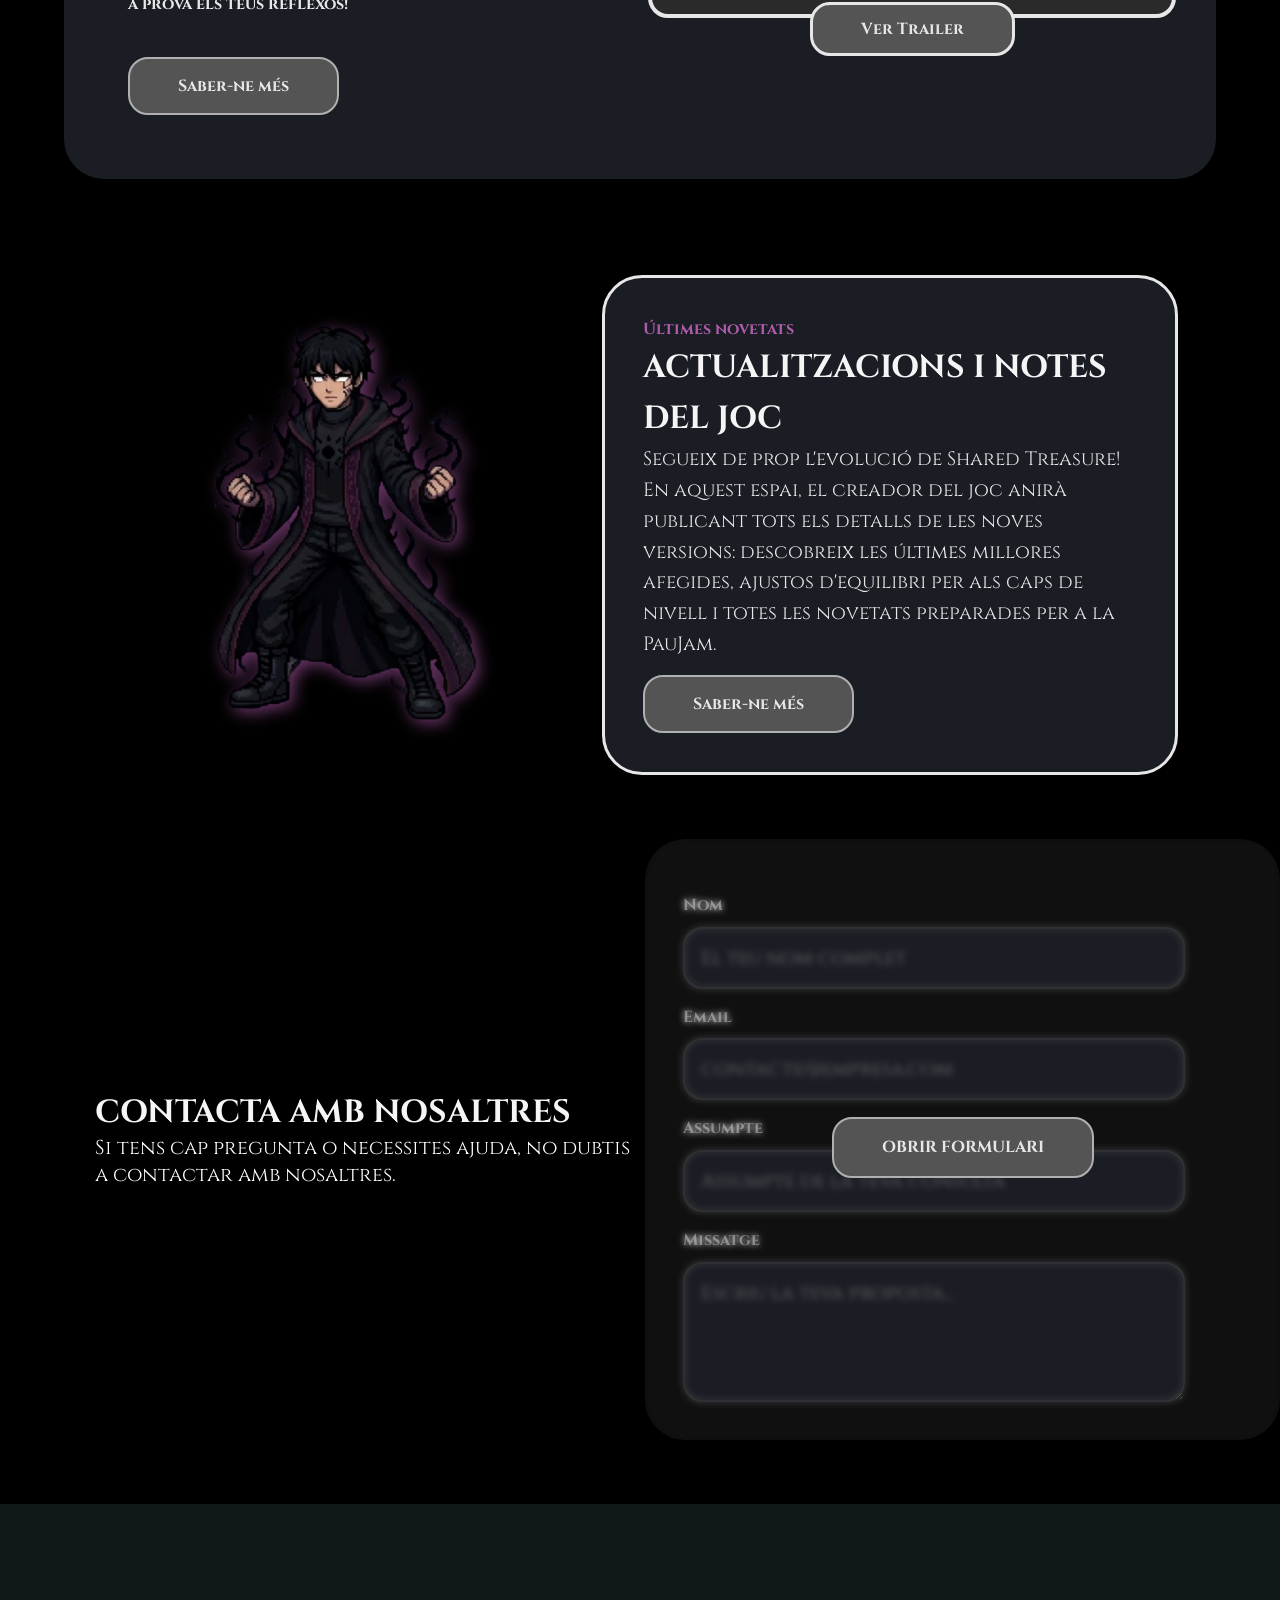
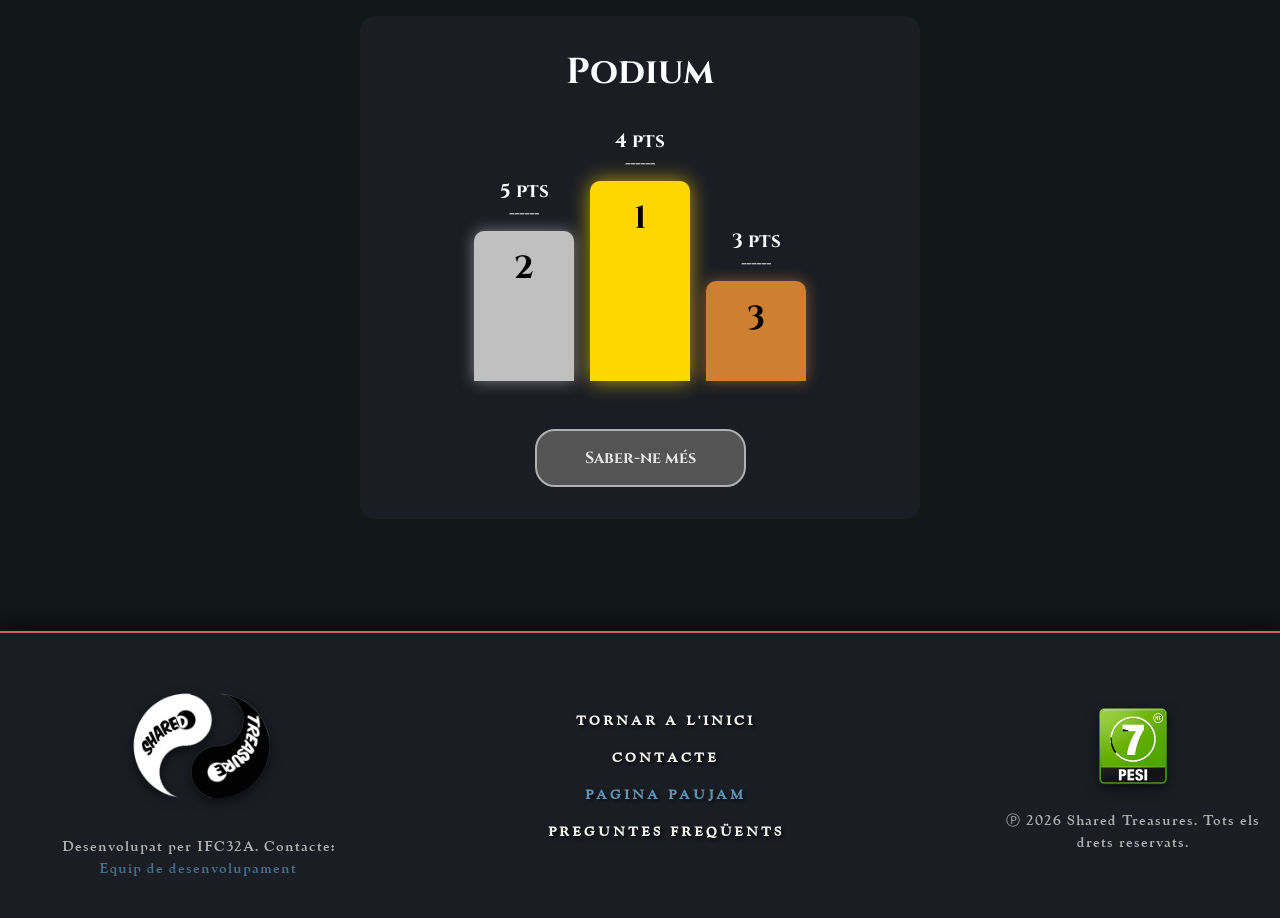
==== commit 080901ec: "Merge branch 'dev'" ====
--- a/index.html
+++ b/index.html
@@ -110,7 +110,7 @@
         </div>
         <div class="contactoformOculto autoShow" >    
                   <div class="block-overlay">
-                     <a href="subsites/contacte.html" class="btn-reveal"> OBRIR FORMULARI</a>
+                     <a href="subsites/contacte.html" class="btn-learn-more"> OBRIR FORMULARI</a>
                  </div>
 
                 <form id="contacte-form" class="contacte-form-fake">
